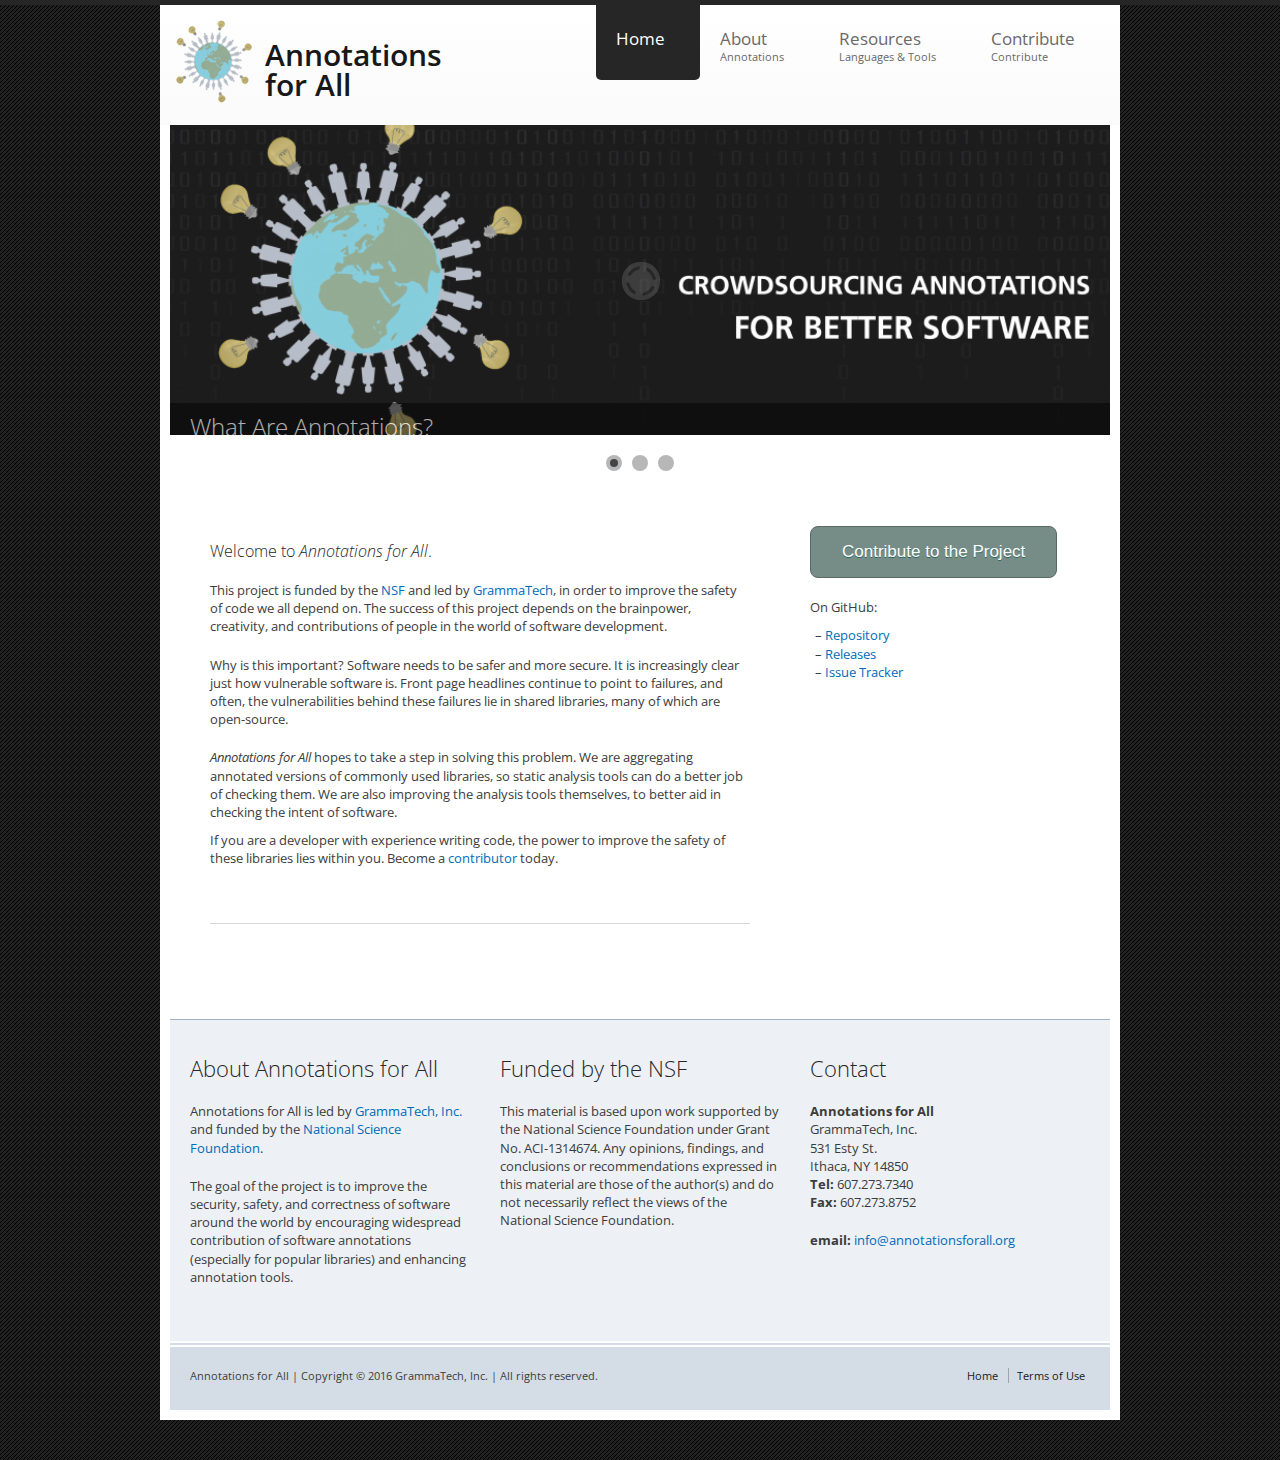
==== index.html @ 1a193cea "Added initial version of website" ====
<!DOCTYPE html PUBLIC "-//W3C//DTD XHTML+RDFa 1.0//EN"
  "http://www.w3.org/MarkUp/DTD/xhtml-rdfa-1.dtd">
<html xmlns="http://www.w3.org/1999/xhtml" xml:lang="en" version="XHTML+RDFa 1.0" dir="ltr"
  xmlns:content="http://purl.org/rss/1.0/modules/content/"
  xmlns:dc="http://purl.org/dc/terms/"
  xmlns:foaf="http://xmlns.com/foaf/0.1/"
  xmlns:og="http://ogp.me/ns#"
  xmlns:rdfs="http://www.w3.org/2000/01/rdf-schema#"
  xmlns:sioc="http://rdfs.org/sioc/ns#"
  xmlns:sioct="http://rdfs.org/sioc/types#"
  xmlns:skos="http://www.w3.org/2004/02/skos/core#"
  xmlns:xsd="http://www.w3.org/2001/XMLSchema#">


<!-- Mirrored from annotations.grammatech.com/ by HTTrack Website Copier/3.x [XR&CO'2014], Tue, 14 Jun 2016 01:43:12 GMT -->
<!-- Added by HTTrack --><meta http-equiv="content-type" content="text/html;charset=utf-8" /><!-- /Added by HTTrack -->
<head profile="http://www.w3.org/1999/xhtml/vocab">
  <meta http-equiv="Content-Type" content="text/html; charset=utf-8" />
<link rel="shortcut icon" href="sites/default/files/annotations-for-all/index.ico" type="image/vnd.microsoft.icon" />
<meta name="viewport" content="width=device-width, initial-scale=1" />
<link rel="alternate" type="application/rss+xml" title="Annotations for All RSS" href="../rss/index.xml" />
<meta name="generator" content="Drupal 7 (http://drupal.org)" />
  <title>Annotations for All |</title>
  <link type="text/css" rel="stylesheet" href="sites/default/files/css/css_xE-rWrJf-fncB6ztZfd2huxqgxu4WO-qwma6Xer30m4/index.css" media="all" />
<link type="text/css" rel="stylesheet" href="sites/default/files/css/css_NdVgz6YKifxQUEsW5xls_zI7Pn2F7E5U5Wb29zcu3vo/index.css" media="all" />
<link type="text/css" rel="stylesheet" href="sites/default/files/css/css_xp_JhPP8MW43BGrR27mWMYOJhkIa30x8X4jeITsf7FA/index.css" media="all" />
<link type="text/css" rel="stylesheet" href="sites/default/files/css/css_TGJb4peQX-zPXkYpaPJ84mCM5BpWmXDDxHM6QS3jZis/index.css" media="all and (min-width: 980px)" />
<link type="text/css" rel="stylesheet" href="sites/default/files/css/css_KewDO5wEEsc7lN4pHuveACu0xsD2jrJhTUcVZmmWkVs/index.css" media="all and (min-width: 760px) and (max-width: 980px)" />
<link type="text/css" rel="stylesheet" href="sites/default/files/css/css_Ody3Rnnxl1jUn-gSkZfNONZA3PvWask0tHZzQnHYUIU/index.css" media="all and (max-width: 760px)" />
<link type="text/css" rel="stylesheet" href="sites/default/files/css/css_FvI8apwLTJyt7pi20pXK7jzMhB_Of_AH8PrgczQ6yUo/index.css" media="all" />
<link type="text/css" rel="stylesheet" href="sites/default/files/css/css_Mz8JccdPx46U43RgK3DsH14K7qwPHIKQy4n_ZWyHlcI/index.css" media="all" />

<!--[if (lt IE 9)&(!IEMobile)]>
<link type="text/css" rel="stylesheet" href="sites/all/themes/photofolio3/css/layout-ie.css?o8qn9x" media="all" />
<![endif]-->

<!--[if (lt IE 9)&(!IEMobile)]>
<link type="text/css" rel="stylesheet" href="sites/all/themes/photofolio3/ie.css?o8qn9x" media="all" />
<![endif]-->
  <script type="text/javascript" src="sites/default/files/js/js_JLxuxbhhrFRy-sBnijHkR0TGGHgiukMPv94zvDWgQ3g/index.js"></script>
<script type="text/javascript">
<!--//--><![CDATA[//><!--
jQuery(document).ready(function($) {
	$(window).scroll(function() {
		if($(this).scrollTop() != 0) {
			$("#toTop").fadeIn();
		} else {
			$("#toTop").fadeOut();
		}
	});

	$("#toTop").click(function() {
		$("body,html").animate({scrollTop:0},800);
	});

	});
//--><!]]>
</script>
<script type="text/javascript" src="sites/default/files/js/js_Q0uXrkGYZV2KLMNBdJn9esRiSLDnBLJKHu6fju2k-4U/index.js"></script>
<script type="text/javascript">
<!--//--><![CDATA[//><!--
jQuery(document).ready(function($) {

	$("#main-navigation ul.main-menu").mobileMenu({
		prependTo: "#main-navigation",
		combine: false,
		nested: 1,
		switchWidth: 980,
		topOptionText: "Select a page"
	});

	});
//--><!]]>
</script>
<script type="text/javascript" src="sites/default/files/js/js_LWe5o3xq23ZHWPV6-eZk2KEufiALz53WVKatQpEE-PM/index.js"></script>
<script type="text/javascript">
<!--//--><![CDATA[//><!--
jQuery(document).ready(function($) {

$("#camera_wrap").camera({
	fx: "blindCurtainBottomLeft",
	time: "5000",
	thumbnails: true,
	hover: false,
	height: "33%",
	loaderColor: "#b7b7b7",
	loaderBgColor: "#ffffff"
});

});
//--><!]]>
</script>
<script type="text/javascript" src="sites/default/files/js/js_gPqjYq7fqdMzw8-29XWQIVoDSWTmZCGy9OqaHppNxuQ/index.js"></script>
<script type="text/javascript">
<!--//--><![CDATA[//><!--
(function(i,s,o,g,r,a,m){i["GoogleAnalyticsObject"]=r;i[r]=i[r]||function(){(i[r].q=i[r].q||[]).push(arguments)},i[r].l=1*new Date();a=s.createElement(o),m=s.getElementsByTagName(o)[0];a.async=1;a.src=g;m.parentNode.insertBefore(a,m)})(window,document,"script","http://www.google-analytics.com/analytics.js","ga");ga("create", "UA-933153-1", {"cookieDomain":"auto"});ga("send", "pageview");
//--><!]]>
</script>
<script type="text/javascript" src="sites/default/files/js/js_rjYH_eRa7L_D29070OpSiLnDi0OfNB0FR3rwIO0kzSs/index.js"></script>
<script type="text/javascript">
<!--//--><![CDATA[//><!--
jQuery.extend(Drupal.settings, {"basePath":"\/","pathPrefix":"","ajaxPageState":{"theme":"photofolio3","theme_token":"OgCUvDX9w-vBXMiF0-_j416KplfjulqdulJsVG7UpJw","js":{"sites\/all\/modules\/jquery_update\/replace\/jquery\/1.8\/jquery.min.js":1,"misc\/jquery.once.js":1,"misc\/drupal.js":1,"0":1,"sites\/all\/themes\/photofolio3\/js\/jquery.mobilemenu.js":1,"1":1,"sites\/all\/themes\/photofolio3\/js\/camera\/jquery.easing.1.3.js":1,"sites\/all\/themes\/photofolio3\/js\/camera\/camera.js":1,"2":1,"sites\/all\/modules\/google_analytics\/googleanalytics.js":1,"3":1,"sites\/all\/libraries\/superfish\/jquery.hoverIntent.minified.js":1,"sites\/all\/libraries\/superfish\/superfish.js":1,"sites\/all\/libraries\/superfish\/supersubs.js":1,"sites\/all\/modules\/superfish\/superfish.js":1},"css":{"modules\/system\/system.base.css":1,"modules\/system\/system.menus.css":1,"modules\/system\/system.messages.css":1,"modules\/system\/system.theme.css":1,"modules\/comment\/comment.css":1,"modules\/field\/theme\/field.css":1,"modules\/node\/node.css":1,"modules\/user\/user.css":1,"sites\/all\/modules\/views\/css\/views.css":1,"sites\/all\/modules\/ctools\/css\/ctools.css":1,"sites\/all\/libraries\/superfish\/css\/superfish.css":1,"sites\/all\/themes\/photofolio3\/css\/960.css":1,"sites\/all\/themes\/photofolio3\/css\/720.css":1,"sites\/all\/themes\/photofolio3\/css\/mobile.css":1,"sites\/all\/themes\/photofolio3\/style.css":1,"sites\/all\/themes\/photofolio3\/camera.css":1,"sites\/all\/themes\/photofolio3\/style-darkgray.css":1,"sites\/all\/themes\/photofolio3\/fonts\/opensans-font.css":1,"sites\/all\/themes\/photofolio3\/css\/layout-ie.css":1,"sites\/all\/themes\/photofolio3\/ie.css":1}},"googleanalytics":{"trackOutbound":1,"trackMailto":1,"trackDownload":1,"trackDownloadExtensions":"7z|aac|arc|arj|asf|asx|avi|bin|csv|doc(x|m)?|dot(x|m)?|exe|flv|gif|gz|gzip|hqx|jar|jpe?g|js|mp(2|3|4|e?g)|mov(ie)?|msi|msp|pdf|phps|png|ppt(x|m)?|pot(x|m)?|pps(x|m)?|ppam|sld(x|m)?|thmx|qtm?|ra(m|r)?|sea|sit|tar|tgz|torrent|txt|wav|wma|wmv|wpd|xls(x|m|b)?|xlt(x|m)|xlam|xml|z|zip"},"superfish":{"1":{"id":"1","sf":{"delay":"200","animation":{"opacity":"show"},"speed":"\u0027fast\u0027","autoArrows":false,"dropShadows":false,"disableHI":false},"plugins":{"supposition":false,"bgiframe":false,"supersubs":{"minWidth":"16","maxWidth":"16","extraWidth":1}}}}});
//--><!]]>
</script>
</head>
<body class="html front not-logged-in one-sidebar sidebar-first page-node bg-2 sff-1 slff-1 hff-2 pff-1" >
  <div id="skip-link">
    <a href="#main-content" class="element-invisible element-focusable">Skip to main content</a>
  </div>
    <div id="toTop"></div>

<div id="wrapper" class="container_12">

    <div id="header" class="clearfix">

        <div class="grid_4">
        	<div id="header-left" class="clearfix">
				                <div id="logo">
                <a href="/" title="Home" rel="home"> <img src="sites/all/themes/photofolio3/logo/index.png" alt="Home" /> </a>
                </div>

				                <div id="site-name">
                <a href="/" title="Home">Annotations for All</a>
                </div>


            </div><!--EOF:#header-left-->
        </div>

        <div class="grid_8">
        	<div id="header-right" class="clearfix">

                <div id="main-navigation" class="clearfix">
                                  <div class="region region-navigation">
    <div id="block-superfish-1" class="block block-superfish clearfix">


  <div class="content">
    <ul id="superfish-1" class="menu sf-menu sf-main-menu sf-horizontal sf-style-none sf-total-items-5 sf-parent-items-3 sf-single-items-2 main-menu"><li id="menu-529-1" class="active-trail first odd sf-item-1 sf-depth-1 sf-no-children"><a href="/" title="" class="sf-depth-1 active">Home</a></li><li id="menu-538-1" class="middle even sf-item-2 sf-depth-1 sf-total-children-3 sf-parent-children-0 sf-single-children-3 menuparent"><a href="/about/" title="Annotations" class="sf-depth-1 menuparent">About <span class="sf-description">Annotations</span></a><ul><li id="menu-539-1" class="first odd sf-item-1 sf-depth-2 sf-no-children"><a href="/about/" title="" class="sf-depth-2">The Project</a></li><li id="menu-541-1" class="middle even sf-item-2 sf-depth-2 sf-no-children"><a href="/about/annotations/" class="sf-depth-2">What Are Annotations?</a></li><li id="menu-540-1" class="last odd sf-item-3 sf-depth-2 sf-no-children"><a href="/about/why-annotations/" class="sf-depth-2">Why Use Annotations?</a></li></ul></li><li id="menu-352-1" class="middle odd sf-item-3 sf-depth-1 sf-total-children-3 sf-parent-children-0 sf-single-children-3 menuparent"><a href="/resources/annotation-languages/" title="Languages &amp; Tools" class="sf-depth-1 menuparent">Resources <span class="sf-description">Languages &amp; Tools</span></a><ul><li id="menu-544-1" class="first odd sf-item-1 sf-depth-2 sf-no-children"><a href="/resources/tools/" title="and Use" class="sf-depth-2">Annotation Tools <span class="sf-description">and Use</span></a></li><li id="menu-535-1" class="middle even sf-item-2 sf-depth-2 sf-no-children"><a href="/resources/annotation-languages/" title="of Annotation Languages" class="sf-depth-2">Types <span class="sf-description">of Annotation Languages</span></a></li><li id="menu-354-1" class="last odd sf-item-3 sf-depth-2 sf-no-children"><a href="/resources/links/" title="about Static Analysis" class="sf-depth-2">Relevant Links <span class="sf-description">about Static Analysis</span></a></li></ul></li><li id="menu-630-1" class="last odd sf-item-5 sf-depth-1 sf-total-children-2 sf-parent-children-0 sf-single-children-2 menuparent"><a href="/what-to-contribute/" title="Contribute" class="sf-depth-1 menuparent">Contribute <span class="sf-description">Contribute</span></a><ul><li id="menu-631-1" class="first odd sf-item-1 sf-depth-2 sf-no-children"><a href="mailto:info@annotationsforall.org?subject=Contribute" title="to the Project" class="sf-depth-2">Contribute <span class="sf-description">to the Project</span></a></li><li id="menu-545-1" class="last even sf-item-2 sf-depth-2 sf-no-children"><a href="/what-to-contribute/" class="sf-depth-2">What Can I Contribute?</a></li></ul></li></ul>  </div>
    </div>
  </div>
                                </div>


            </div><!--EOF:#header-right-->

        </div>

    </div><!--EOF:#header-->

    <!-- #banner -->
        <div id="banner" class="clearfix">
        <div class="grid_12">
          <div class="region region-banner">
    <div id="block-views-slideshow-block-1" class="block block-views clearfix">


  <div class="content">
    <div class="view view-slideshow view-id-slideshow view-display-id-block_1 view-dom-id-4df8ebaf32c3362990a4a69841a9801f">



      <div class="view-content">
      <div class="camera_wrap camera_charcoal_skin" id="camera_wrap">


    		<div data-thumb="sites/default/files/styles/mt-slideshow-thumbnail/public/crowdsourcing-annotations.png?itok=VczzGm5V" data-src="sites/default/files/styles/mt-slideshow/public/crowdsourcing-annotations.png?itok=5UuzJ1uH" data-link="about/annotations">


        <div class="camera_caption fadeFromBottom">
            <div class="camera_title">What Are Annotations?</div>
            <div class="camera_body"></div>
        </div>
    </div>


    		<div data-thumb="sites/default/files/styles/mt-slideshow-thumbnail/public/sponsors.png?itok=Ip6f3iui" data-src="sites/default/files/styles/mt-slideshow/public/sponsors.png?itok=RFXym9oU" data-link="about">


        <div class="camera_caption fadeFromBottom">
            <div class="camera_title">About the Project</div>
            <div class="camera_body"></div>
        </div>
    </div>


    		<div data-thumb="sites/default/files/styles/mt-slideshow-thumbnail/public/contribute_0.png?itok=618uEJ1U" data-src="sites/default/files/styles/mt-slideshow/public/contribute_0.png?itok=XsWRVpoO" data-link="what-to-contribute">


        <div class="camera_caption fadeFromBottom">
            <div class="camera_title">What Can I Contribute?</div>
            <div class="camera_body"></div>
        </div>
    </div>


</div>

    </div>






</div>  </div>
</div>
  </div>
        </div>
    </div>
        <!-- EOF: #banner -->

    <div id="page" class="clearfix">

		        <div class="grid_8">

            <div id="main" class="clearfix">

                <!-- #highlighted -->
                                <div id="highlighted" class="clearfix">
                  <div class="region region-highlighted">
    <div id="block-block-9" class="block block-block clearfix">


  <div class="content">
    <h3>Welcome to <em>Annotations for All</em>.</h3>
<p>This project is funded by the <a href="http://www.nsf.org/" target="_blank">NSF</a> and led by <a href="http://www.grammatech.com/" target="_blank">GrammaTech</a>, in order to improve the safety of code we all depend on. The success of this project depends on the brainpower, creativity, and contributions of people in the world of software development.</p>
<p>Why is this important? Software needs to be safer and more secure. It is increasingly clear just how vulnerable software is. Front page headlines continue to point to failures, and often, the vulnerabilities behind these failures lie in shared libraries, many of which are open-source.</p>
<p style="margin-bottom: 7px;"><em>Annotations for All</em> hopes to take a step in solving this problem. We are aggregating annotated versions of commonly used libraries, so static analysis tools can do a better job of checking them. We are also improving the analysis tools themselves, to better aid in checking the intent of software.</p>
<p>If you are a developer with experience writing code, the power to improve the safety of these libraries lies within you. Become a <a href="/what-to-contribute/">contributor</a> today.</p>
  </div>
</div>
  </div>
                </div>
                                <!-- EOF: #highlighted -->

                <!-- #messages-console -->
                                <!-- EOF: #messages-console -->


                                <div class="tabs">
                                </div>


                <a id="main-content"></a>


                  <div class="region region-content">
    <div id="block-system-main" class="block block-system clearfix">


  <div class="content">
    <div id="node-27" class="node node-blog node-promoted node-teaser clearfix" about="/news/grammatech-launches-annotations-for-all" typeof="sioc:Post sioct:BlogPost">

</div>  </div>
</div>
  </div>


            </div><!-- EOF:#main -->

        </div>

        <!-- #sidebar -->
                <div class="grid_4">
        <div id="sidebar" class="clearfix">
          <div class="region region-sidebar-first">
    <div id="block-block-8" class="block block-block clearfix">


  <div class="content">
    <p><a href="/what-to-contribute/" class="contribute">Contribute to the Project</a></p>
<p style="margin-bottom: 10px;">On GitHub:</p>
<p style="margin-left: 5px;"> – <a href="https://github.com/AnnotationsForAll/annotationsforall" target="_blank">Repository</a><br /> – <a href="https://github.com/AnnotationsForAll/annotationsforall/releases" target="_blank">Releases</a><br /> – <a href="https://github.com/AnnotationsForAll/annotationsforall/issues" target="_blank">Issue Tracker</a></p>
  </div>
</div>
  </div>
        </div>
        </div>
                <!-- EOF: #sidebar -->

    </div><!-- EOF: #content -->

  	    <div id="footer" class="clearfix">

    	<div class="grid_12">

            <div id="footer-inside-wrapper" class="clearfix">

                <div id="footer-inside" class="clearfix">

                    <div class="grid_4">
                        <!-- #footer-first -->
                                                <div class="footer-area">
                          <div class="region region-footer-first">
    <div id="block-block-4" class="block block-block clearfix">

    <h2>About Annotations for All</h2>

  <div class="content">
    <p>Annotations for All is led by <a href="http://www.grammatech.com/" target="_blank">GrammaTech, Inc.</a> and funded by the <a href="http://www.nsf.gov/" target="_blank">National Science Foundation</a>.</p>
<p>The goal of the project is to improve the security, safety, and correctness of software around the world by encouraging widespread contribution of software annotations (especially for popular libraries) and enhancing annotation tools.</p>
  </div>
</div>
  </div>
                        </div>
                                                <!-- EOF: #footer-first -->
                    </div>

                    <div class="grid_4 alpha omega">
                        <!-- #footer-second -->
                                                <div class="footer-area">
                          <div class="region region-footer-second">
    <div id="block-block-10" class="block block-block clearfix">

    <h2>Funded by the NSF</h2>

  <div class="content">
    <p>This material is based upon work supported by the National Science Foundation under Grant No. ACI-1314674. Any opinions, findings, and conclusions or recommendations expressed in this material are those of the author(s) and do not necessarily reflect the views of the National Science Foundation.</p>
  </div>
</div>
  </div>
                        </div>
                                                <!-- EOF: #footer-second -->
                    </div>

                    <div class="grid_4">
                        <!-- #footer-third -->
                                                <div class="footer-area">
                          <div class="region region-footer-third">
    <div id="block-block-5" class="block block-block clearfix">

    <h2>Contact</h2>

  <div class="content">
    <p><strong>Annotations for All</strong><br />
GrammaTech, Inc.<br />
531 Esty St.<br />
Ithaca, NY 14850<br /><strong>Tel:</strong> 607.273.7340<br /><strong>Fax:</strong> 607.273.8752</p>
<p><strong>email:</strong> <a href="mailto:info@annotationsforall.org">info@annotationsforall.org</a></p>
  </div>
</div>
  </div>
                        </div>
                                                <!-- EOF: #footer-third -->
                    </div>

            	</div>

            </div>

        </div>

    </div><!-- EOF:#footer -->

	    <div id="footer-bottom" class="clearfix">

    	<div class="grid_12">

    		<div id="footer-bottom-inside" class="clearfix">

                <div class="grid_8 alpha">
                    <!-- #footer-bottom-left -->
                                        <div id="footer-bottom-left" class="footer-area">
                      <div class="region region-footer">
    <div id="block-block-3" class="block block-block clearfix">


  <div class="content">
    <p>Annotations for All | Copyright © 2016 GrammaTech, Inc. | All rights reserved.</p>
  </div>
</div>
  </div>
                    </div>
                                        <!-- EOF: #footer-bottom-left -->
                </div>

                <div class="grid_4 omega">
                    <!-- #footer-bottom-right -->
                                        <div id="footer-bottom-right" class="footer-area">
                      <div class="region region-footer-bottom">
    <div id="block-menu-menu-footer-menu" class="block block-menu clearfix">


  <div class="content">
    <ul class="menu"><li class="first leaf"><a href="/" title="Home" class="active">Home</a></li>
<li class="last leaf"><a href="../terms-of-use/" title="Terms of Use">Terms of Use</a></li>
</ul>  </div>
</div>
  </div>
                    </div>
                                        <!-- EOF: #footer-bottom-right -->
                </div>

            </div>

        </div>

    </div><!-- EOF:#footer-bottom -->

</div>  </body>

<!-- Mirrored from annotations.grammatech.com/ by HTTrack Website Copier/3.x [XR&CO'2014], Tue, 14 Jun 2016 01:43:23 GMT -->
</html>
---- sites/default/files/css/css_xE-rWrJf-fncB6ztZfd2huxqgxu4WO-qwma6Xer30m4/index.css ----
#autocomplete{border:1px solid;overflow:hidden;position:absolute;z-index:100;}#autocomplete ul{list-style:none;list-style-image:none;margin:0;padding:0;}#autocomplete li{background:#fff;color:#000;cursor:default;white-space:pre;zoom:1;}html.js input.form-autocomplete{background-image:url(../../../../../misc/throbber-inactive/index.png);background-position:100% center;background-repeat:no-repeat;}html.js input.throbbing{background-image:url(../../../../../misc/throbber-active/index.gif);background-position:100% center;}html.js fieldset.collapsed{border-bottom-width:0;border-left-width:0;border-right-width:0;height:1em;}html.js fieldset.collapsed .fieldset-wrapper{display:none;}fieldset.collapsible{position:relative;}fieldset.collapsible .fieldset-legend{display:block;}.form-textarea-wrapper textarea{display:block;margin:0;width:100%;-moz-box-sizing:border-box;-webkit-box-sizing:border-box;box-sizing:border-box;}.resizable-textarea .grippie{background:#eee url(../../../../../misc/grippie/index.png) no-repeat center 2px;border:1px solid #ddd;border-top-width:0;cursor:s-resize;height:9px;overflow:hidden;}body.drag{cursor:move;}.draggable a.tabledrag-handle{cursor:move;float:left;height:1.7em;margin-left:-1em;overflow:hidden;text-decoration:none;}a.tabledrag-handle:hover{text-decoration:none;}a.tabledrag-handle .handle{background:url(../../../../../misc/draggable/index.png) no-repeat 6px 9px;height:13px;margin:-0.4em 0.5em;padding:0.42em 0.5em;width:13px;}a.tabledrag-handle-hover .handle{background-position:6px -11px;}div.indentation{float:left;height:1.7em;margin:-0.4em 0.2em -0.4em -0.4em;padding:0.42em 0 0.42em 0.6em;width:20px;}div.tree-child{background:url(../../../../../misc/tree/index.png) no-repeat 11px center;}div.tree-child-last{background:url(../../../../../misc/tree-bottom/index.png) no-repeat 11px center;}div.tree-child-horizontal{background:url(../../../../../misc/tree/index.png) no-repeat -11px center;}.tabledrag-toggle-weight-wrapper{text-align:right;}table.sticky-header{background-color:#fff;margin-top:0;}.progress .bar{background-color:#fff;border:1px solid;}.progress .filled{background-color:#000;height:1.5em;width:5px;}.progress .percentage{float:right;}.ajax-progress{display:inline-block;}.ajax-progress .throbber{background:transparent url(../../../../../misc/throbber-active/index.gif) no-repeat 0px center;float:left;height:15px;margin:2px;width:15px;}.ajax-progress .message{padding-left:20px;}tr .ajax-progress .throbber{margin:0 2px;}.ajax-progress-bar{width:16em;}.container-inline div,.container-inline label{display:inline;}.container-inline .fieldset-wrapper{display:block;}.nowrap{white-space:nowrap;}html.js .js-hide{display:none;}.element-hidden{display:none;}.element-invisible{position:absolute !important;clip:rect(1px 1px 1px 1px);clip:rect(1px,1px,1px,1px);overflow:hidden;height:1px;}.element-invisible.element-focusable:active,.element-invisible.element-focusable:focus{position:static !important;clip:auto;overflow:visible;height:auto;}.clearfix:after{content:".";display:block;height:0;clear:both;visibility:hidden;}* html .clearfix{height:1%;}*:first-child + html .clearfix{min-height:1%;}
ul.menu{border:none;list-style:none;text-align:left;}ul.menu li{margin:0 0 0 0.5em;}ul li.expanded{list-style-image:url(../../../../../misc/menu-expanded/index.png);list-style-type:circle;}ul li.collapsed{list-style-image:url(../../../../../misc/menu-collapsed/index.png);list-style-type:disc;}ul li.leaf{list-style-image:url(../../../../../misc/menu-leaf/index.png);list-style-type:square;}li.expanded,li.collapsed,li.leaf{padding:0.2em 0.5em 0 0;margin:0;}li a.active{color:#000;}td.menu-disabled{background:#ccc;}ul.inline,ul.links.inline{display:inline;padding-left:0;}ul.inline li{display:inline;list-style-type:none;padding:0 0.5em;}.breadcrumb{padding-bottom:0.5em;}ul.primary{border-bottom:1px solid #bbb;border-collapse:collapse;height:auto;line-height:normal;list-style:none;margin:5px;padding:0 0 0 1em;white-space:nowrap;}ul.primary li{display:inline;}ul.primary li a{background-color:#ddd;border-color:#bbb;border-style:solid solid none solid;border-width:1px;height:auto;margin-right:0.5em;padding:0 1em;text-decoration:none;}ul.primary li.active a{background-color:#fff;border:1px solid #bbb;border-bottom:1px solid #fff;}ul.primary li a:hover{background-color:#eee;border-color:#ccc;border-bottom-color:#eee;}ul.secondary{border-bottom:1px solid #bbb;padding:0.5em 1em;margin:5px;}ul.secondary li{border-right:1px solid #ccc;display:inline;padding:0 1em;}ul.secondary a{padding:0;text-decoration:none;}ul.secondary a.active{border-bottom:4px solid #999;}
div.messages{background-position:8px 8px;background-repeat:no-repeat;border:1px solid;margin:6px 0;padding:10px 10px 10px 50px;}div.status{background-image:url(../../../../../misc/message-24-ok/index.png);border-color:#be7;}div.status,.ok{color:#234600;}div.status,table tr.ok{background-color:#f8fff0;}div.warning{background-image:url(../../../../../misc/message-24-warning/index.png);border-color:#ed5;}div.warning,.warning{color:#840;}div.warning,table tr.warning{background-color:#fffce5;}div.error{background-image:url(../../../../../misc/message-24-error/index.png);border-color:#ed541d;}div.error,.error{color:#8c2e0b;}div.error,table tr.error{background-color:#fef5f1;}div.error p.error{color:#333;}div.messages ul{margin:0 0 0 1em;padding:0;}div.messages ul li{list-style-image:none;}
fieldset{margin-bottom:1em;padding:0.5em;}form{margin:0;padding:0;}hr{border:1px solid gray;height:1px;}img{border:0;}table{border-collapse:collapse;}th{border-bottom:3px solid #ccc;padding-right:1em;text-align:left;}tbody{border-top:1px solid #ccc;}tr.even,tr.odd{background-color:#eee;border-bottom:1px solid #ccc;padding:0.1em 0.6em;}th.active img{display:inline;}td.active{background-color:#ddd;}.item-list .title{font-weight:bold;}.item-list ul{margin:0 0 0.75em 0;padding:0;}.item-list ul li{margin:0 0 0.25em 1.5em;padding:0;}.form-item,.form-actions{margin-top:1em;margin-bottom:1em;}tr.odd .form-item,tr.even .form-item{margin-top:0;margin-bottom:0;white-space:nowrap;}.form-item .description{font-size:0.85em;}label{display:block;font-weight:bold;}label.option{display:inline;font-weight:normal;}.form-checkboxes .form-item,.form-radios .form-item{margin-top:0.4em;margin-bottom:0.4em;}.form-type-radio .description,.form-type-checkbox .description{margin-left:2.4em;}input.form-checkbox,input.form-radio{vertical-align:middle;}.marker,.form-required{color:#f00;}.form-item input.error,.form-item textarea.error,.form-item select.error{border:2px solid red;}.container-inline .form-actions,.container-inline.form-actions{margin-top:0;margin-bottom:0;}.more-link{text-align:right;}.more-help-link{text-align:right;}.more-help-link a{background:url(../../../../../misc/help/index.png) 0 50% no-repeat;padding:1px 0 1px 20px;}.item-list .pager{clear:both;text-align:center;}.item-list .pager li{background-image:none;display:inline;list-style-type:none;padding:0.5em;}.pager-current{font-weight:bold;}#autocomplete li.selected{background:#0072b9;color:#fff;}html.js fieldset.collapsible .fieldset-legend{background:url(../../../../../misc/menu-expanded/index.png) 5px 65% no-repeat;padding-left:15px;}html.js fieldset.collapsed .fieldset-legend{background-image:url(../../../../../misc/menu-collapsed/index.png);background-position:5px 50%;}.fieldset-legend span.summary{color:#999;font-size:0.9em;margin-left:0.5em;}tr.drag{background-color:#fffff0;}tr.drag-previous{background-color:#ffd;}.tabledrag-toggle-weight{font-size:0.9em;}body div.tabledrag-changed-warning{margin-bottom:0.5em;}tr.selected td{background:#ffc;}td.checkbox,th.checkbox{text-align:center;}.progress{font-weight:bold;}.progress .bar{background:#ccc;border-color:#666;margin:0 0.2em;-moz-border-radius:3px;-webkit-border-radius:3px;border-radius:3px;}.progress .filled{background:#0072b9 url(../../../../../misc/progress/index.gif);}
---- sites/default/files/css/css_NdVgz6YKifxQUEsW5xls_zI7Pn2F7E5U5Wb29zcu3vo/index.css ----
#comments{margin-top:15px;}.indented{margin-left:25px;}.comment-unpublished{background-color:#fff4f4;}.comment-preview{background-color:#ffffea;}
.field .field-label{font-weight:bold;}.field-label-inline .field-label,.field-label-inline .field-items{float:left;}form .field-multiple-table{margin:0;}form .field-multiple-table th.field-label{padding-left:0;}form .field-multiple-table td.field-multiple-drag{width:30px;padding-right:0;}form .field-multiple-table td.field-multiple-drag a.tabledrag-handle{padding-right:.5em;}form .field-add-more-submit{margin:.5em 0 0;}
.node-unpublished{background-color:#fff4f4;}.preview .node{background-color:#ffffea;}td.revision-current{background:#ffc;}
#permissions td.module{font-weight:bold;}#permissions td.permission{padding-left:1.5em;}#permissions tr.odd .form-item,#permissions tr.even .form-item{white-space:normal;}#user-admin-settings fieldset .fieldset-description{font-size:0.85em;padding-bottom:.5em;}#user-admin-roles td.edit-name{clear:both;}#user-admin-roles .form-item-name{float:left;margin-right:1em;}.password-strength{width:17em;float:right;margin-top:1.4em;}.password-strength-title{display:inline;}.password-strength-text{float:right;font-weight:bold;}.password-indicator{background-color:#C4C4C4;height:0.3em;width:100%;}.password-indicator div{height:100%;width:0%;background-color:#47C965;}input.password-confirm,input.password-field{width:16em;margin-bottom:0.4em;}div.password-confirm{float:right;margin-top:1.5em;visibility:hidden;width:17em;}div.form-item div.password-suggestions{padding:0.2em 0.5em;margin:0.7em 0;width:38.5em;border:1px solid #B4B4B4;}div.password-suggestions ul{margin-bottom:0;}.confirm-parent,.password-parent{clear:left;margin:0;width:36.3em;}.profile{clear:both;margin:1em 0;}.profile .user-picture{float:right;margin:0 1em 1em 0;}.profile h3{border-bottom:1px solid #ccc;}.profile dl{margin:0 0 1.5em 0;}.profile dt{margin:0 0 0.2em 0;font-weight:bold;}.profile dd{margin:0 0 1em 0;}
.views-exposed-form .views-exposed-widget{float:left;padding:.5em 1em 0 0;}.views-exposed-form .views-exposed-widget .form-submit{margin-top:1.6em;}.views-exposed-form .form-item,.views-exposed-form .form-submit{margin-top:0;margin-bottom:0;}.views-exposed-form label{font-weight:bold;}.views-exposed-widgets{margin-bottom:.5em;}.views-align-left{text-align:left;}.views-align-right{text-align:right;}.views-align-center{text-align:center;}.views-view-grid tbody{border-top:none;}.view .progress-disabled{float:none;}
---- sites/default/files/css/css_xp_JhPP8MW43BGrR27mWMYOJhkIa30x8X4jeITsf7FA/index.css ----
.ctools-locked{color:red;border:1px solid red;padding:1em;}.ctools-owns-lock{background:#FFFFDD none repeat scroll 0 0;border:1px solid #F0C020;padding:1em;}a.ctools-ajaxing,input.ctools-ajaxing,button.ctools-ajaxing,select.ctools-ajaxing{padding-right:18px !important;background:url(../../../../all/modules/ctools/images/status-active/index.gif) right center no-repeat;}div.ctools-ajaxing{float:left;width:18px;background:url(../../../../all/modules/ctools/images/status-active/index.gif) center center no-repeat;}
.sf-menu,.sf-menu *{list-style:none;margin:0;padding:0;}.sf-menu{line-height:1.0;z-index:497;}.sf-menu ul{left:0;position:absolute;top:-99999em;width:12em;}.sf-menu ul li{width:100%;}.sf-menu li{float:left;position:relative;z-index:498;}.sf-menu a{display:block;position:relative;}.sf-menu li:hover,.sf-menu li.sfHover,.sf-menu li:hover ul,.sf-menu li.sfHover ul{z-index:499;}.sf-menu li:hover > ul,.sf-menu li.sfHover > ul{left:0;top:2.5em;}.sf-menu li li:hover > ul,.sf-menu li li.sfHover > ul{left:12em;top:0;}.sf-menu a.sf-with-ul{min-width:1px;}.sf-sub-indicator{background:url(../../../../all/libraries/superfish/images/arrows-ffffff/index.png) no-repeat -10px -100px;display:block;height:10px;overflow:hidden;position:absolute;right:0.75em;text-indent:-999em;top:1.05em;width:10px;}a > .sf-sub-indicator{top:0.8em;background-position:0 -100px;}a:focus > .sf-sub-indicator,a:hover > .sf-sub-indicator,a:active > .sf-sub-indicator,li:hover > a > .sf-sub-indicator,li.sfHover > a > .sf-sub-indicator{background-position:-10px -100px;}.sf-menu ul .sf-sub-indicator{background-position:-10px 0;}.sf-menu ul a > .sf-sub-indicator{background-position:0 0;}.sf-menu ul a:focus > .sf-sub-indicator,.sf-menu ul a:hover > .sf-sub-indicator,.sf-menu ul a:active > .sf-sub-indicator,.sf-menu ul li:hover > a > .sf-sub-indicator,.sf-menu ul li.sfHover > a > .sf-sub-indicator{background-position:-10px 0;}.sf-menu.sf-horizontal.sf-shadow ul,.sf-menu.sf-vertical.sf-shadow ul,.sf-menu.sf-navbar.sf-shadow ul ul{background:url(../../../../all/libraries/superfish/images/shadow/index.png) no-repeat right bottom;padding:0 8px 9px 0 !important;-webkit-border-top-right-radius:8px;-webkit-border-bottom-left-radius:8px;-moz-border-radius-topright:8px;-moz-border-radius-bottomleft:8px;border-top-right-radius:8px;border-bottom-left-radius:8px;}.sf-shadow ul.sf-shadow-off{background:transparent;}.sf-menu.rtl,.sf-menu.rtl li{float:right;}.sf-menu.rtl li:hover > ul,.sf-menu.rtl li.sfHover > ul{left:auto;right:0;}.sf-menu.rtl li li:hover > ul,.sf-menu.rtl li li.sfHover > ul{left:auto;right:12em;}.sf-menu.rtl ul{left:auto;right:0;}.sf-menu.rtl .sf-sub-indicator{left:0.75em;right:auto;background:url(../../../../all/libraries/superfish/images/arrows-ffffff-rtl/index.png) no-repeat -10px -100px;}.sf-menu.rtl a > .sf-sub-indicator{top:0.8em;background-position:-10px -100px;}.sf-menu.rtl a:focus > .sf-sub-indicator,.sf-menu.rtl a:hover > .sf-sub-indicator,.sf-menu.rtl a:active > .sf-sub-indicator,.sf-menu.rtl li:hover > a > .sf-sub-indicator,.sf-menu.rtl li.sfHover > a > .sf-sub-indicator{background-position:0 -100px;}.sf-menu.rtl ul .sf-sub-indicator{background-position:0 0;}.sf-menu.rtl ul a > .sf-sub-indicator{background-position:-10px 0;}.sf-menu.rtl ul a:focus > .sf-sub-indicator,.sf-menu.rtl ul a:hover > .sf-sub-indicator,.sf-menu.rtl ul a:active > .sf-sub-indicator,.sf-menu.rtl ul li:hover > a > .sf-sub-indicator,.sf-menu.rtl ul li.sfHover > a > .sf-sub-indicator{background-position:0 0;}.sf-menu.rtl.sf-horizontal.sf-shadow ul,.sf-menu.rtl.sf-vertical.sf-shadow ul,.sf-menu.rtl.sf-navbar.sf-shadow ul ul{background-position:bottom left;padding:0 0 9px 8px !important;-webkit-border-radius:8px;-webkit-border-top-right-radius:0;-webkit-border-bottom-left-radius:0;-moz-border-radius:8px;-moz-border-radius-topright:0;-moz-border-radius-bottomleft:0;border-radius:8px;border-top-right-radius:0;border-bottom-left-radius:0;}.sf-vertical.rtl li:hover > ul,.sf-vertical.rtl li.sfHover > ul{left:auto;right:12em;}.sf-vertical.rtl .sf-sub-indicator{background-position:-10px 0;}.sf-vertical.rtl a > .sf-sub-indicator{background-position:0 0;}.sf-vertical.rtl a:focus > .sf-sub-indicator,.sf-vertical.rtl a:hover > .sf-sub-indicator,.sf-vertical.rtl a:active > .sf-sub-indicator,.sf-vertical.rtl li:hover > a > .sf-sub-indicator,.sf-vertical.rtl li.sfHover > a > .sf-sub-indicator{background-position:-10px 0;}.sf-navbar.rtl li li{float:right;}.sf-navbar.rtl ul .sf-sub-indicator{background-position:0 -100px;}.sf-navbar.rtl ul a > .sf-sub-indicator{background-position:-10px -100px;}.sf-navbar.rtl ul a:focus > .sf-sub-indicator,.sf-navbar.rtl ul a:hover > .sf-sub-indicator,.sf-navbar.rtl ul a:active > .sf-sub-indicator,.sf-navbar.rtl ul li:hover > a > .sf-sub-indicator,.sf-navbar.rtl ul li.sfHover > a > .sf-sub-indicator{background-position:0 -100px;}.sf-navbar.rtl ul ul .sf-sub-indicator{background-position:0 0;}.sf-navbar.rtl ul ul a > .sf-sub-indicator{background-position:-10px 0;}.sf-navbar.rtl ul ul a:focus > .sf-sub-indicator,.sf-navbar.rtl ul ul a:hover > .sf-sub-indicator,.sf-navbar.rtl ul ul a:active > .sf-sub-indicator,.sf-navbar.rtl ul ul li:hover > a > .sf-sub-indicator,.sf-navbar.rtl ul ul li.sfHover > a > .sf-sub-indicator{background-position:0 0;}.sf-navbar.rtl li li:hover > ul,.sf-navbar.rtl li li.sfHover > ul{left:auto;right:0;}.sf-navbar.rtl li li li:hover > ul,.sf-navbar.rtl li li li.sfHover > ul{left:auto;right:12em;}.sf-navbar.rtl > li > ul{background:transparent;padding:0;-moz-border-radius-bottomright:0;-moz-border-radius-topleft:0;-webkit-border-top-left-radius:0;-webkit-border-bottom-right-radius:0;}
---- sites/default/files/css/css_TGJb4peQX-zPXkYpaPJ84mCM5BpWmXDDxHM6QS3jZis/index.css ----
body{min-width:960px;}.container_12{margin-left:auto;margin-right:auto;width:960px;}.grid_1,.grid_2,.grid_3,.grid_4,.grid_5,.grid_6,.grid_7,.grid_8,.grid_9,.grid_10,.grid_11,.grid_12{display:inline;float:left;margin-left:10px;margin-right:10px;}.push_1,.pull_1,.push_2,.pull_2,.push_3,.pull_3,.push_4,.pull_4,.push_5,.pull_5,.push_6,.pull_6,.push_7,.pull_7,.push_8,.pull_8,.push_9,.pull_9,.push_10,.pull_10,.push_11,.pull_11{position:relative;}.alpha{margin-left:0;}.omega{margin-right:0;}.container_12 .grid_1{width:60px;}.container_12 .grid_2{width:140px;}.container_12 .grid_3{width:220px;}.container_12 .grid_4{width:300px;}.container_12 .grid_5{width:380px;}.container_12 .grid_6{width:460px;}.container_12 .grid_7{width:540px;}.container_12 .grid_8{width:620px;}.container_12 .grid_9{width:700px;}.container_12 .grid_10{width:780px;}.container_12 .grid_11{width:860px;}.container_12 .grid_12{width:940px;}.container_12 .prefix_1{padding-left:80px;}.container_12 .prefix_2{padding-left:160px;}.container_12 .prefix_3{padding-left:240px;}.container_12 .prefix_4{padding-left:320px;}.container_12 .prefix_5{padding-left:400px;}.container_12 .prefix_6{padding-left:480px;}.container_12 .prefix_7{padding-left:560px;}.container_12 .prefix_8{padding-left:640px;}.container_12 .prefix_9{padding-left:720px;}.container_12 .prefix_10{padding-left:800px;}.container_12 .prefix_11{padding-left:880px;}.container_12 .suffix_1{padding-right:80px;}.container_12 .suffix_2{padding-right:160px;}.container_12 .suffix_3{padding-right:240px;}.container_12 .suffix_4{padding-right:320px;}.container_12 .suffix_5{padding-right:400px;}.container_12 .suffix_6{padding-right:480px;}.container_12 .suffix_7{padding-right:560px;}.container_12 .suffix_8{padding-right:640px;}.container_12 .suffix_9{padding-right:720px;}.container_12 .suffix_10{padding-right:800px;}.container_12 .suffix_11{padding-right:880px;}.container_12 .push_1{left:80px;}.container_12 .push_2{left:160px;}.container_12 .push_3{left:240px;}.container_12 .push_4{left:320px;}.container_12 .push_5{left:400px;}.container_12 .push_6{left:480px;}.container_12 .push_7{left:560px;}.container_12 .push_8{left:640px;}.container_12 .push_9{left:720px;}.container_12 .push_10{left:800px;}.container_12 .push_11{left:880px;}.container_12 .pull_1{left:-80px;}.container_12 .pull_2{left:-160px;}.container_12 .pull_3{left:-240px;}.container_12 .pull_4{left:-320px;}.container_12 .pull_5{left:-400px;}.container_12 .pull_6{left:-480px;}.container_12 .pull_7{left:-560px;}.container_12 .pull_8{left:-640px;}.container_12 .pull_9{left:-720px;}.container_12 .pull_10{left:-800px;}.container_12 .pull_11{left:-880px;}.clear{clear:both;display:block;overflow:hidden;visibility:hidden;width:0;height:0;}.clearfix:before,.clearfix:after,.container_12:before,.container_12:after{content:'.';display:block;overflow:hidden;visibility:hidden;font-size:0;line-height:0;width:0;height:0;}.clearfix:after,.container_12:after{clear:both;}.clearfix,.container_12{zoom:1;}
---- sites/default/files/css/css_KewDO5wEEsc7lN4pHuveACu0xsD2jrJhTUcVZmmWkVs/index.css ----
body{min-width:720px;}.container_12{margin-left:auto;margin-right:auto;width:720px;}.grid_1,.grid_2,.grid_3,.grid_4,.grid_5,.grid_6,.grid_7,.grid_8,.grid_9,.grid_10,.grid_11,.grid_12{display:inline;float:left;margin-left:10px;margin-right:10px;}.push_1,.pull_1,.push_2,.pull_2,.push_3,.pull_3,.push_4,.pull_4,.push_5,.pull_5,.push_6,.pull_6,.push_7,.pull_7,.push_8,.pull_8,.push_9,.pull_9,.push_10,.pull_10,.push_11,.pull_11{position:relative;}.alpha{margin-left:0;}.omega{margin-right:0;}.container_12 .grid_1{width:40px;}.container_12 .grid_2{width:100px;}.container_12 .grid_3{width:160px;}.container_12 .grid_4{width:220px;}.container_12 .grid_5{width:280px;}.container_12 .grid_6{width:340px;}.container_12 .grid_7{width:400px;}.container_12 .grid_8{width:460px;}.container_12 .grid_9{width:520px;}.container_12 .grid_10{width:580px;}.container_12 .grid_11{width:640px;}.container_12 .grid_12{width:700px;}.container_12 .prefix_1{padding-left:60px;}.container_12 .prefix_2{padding-left:120px;}.container_12 .prefix_3{padding-left:180px;}.container_12 .prefix_4{padding-left:240px;}.container_12 .prefix_5{padding-left:300px;}.container_12 .prefix_6{padding-left:360px;}.container_12 .prefix_7{padding-left:420px;}.container_12 .prefix_8{padding-left:480px;}.container_12 .prefix_9{padding-left:540px;}.container_12 .prefix_10{padding-left:600px;}.container_12 .prefix_11{padding-left:660px;}.container_12 .suffix_1{padding-right:60px;}.container_12 .suffix_2{padding-right:120px;}.container_12 .suffix_3{padding-right:180px;}.container_12 .suffix_4{padding-right:240px;}.container_12 .suffix_5{padding-right:300px;}.container_12 .suffix_6{padding-right:360px;}.container_12 .suffix_7{padding-right:420px;}.container_12 .suffix_8{padding-right:480px;}.container_12 .suffix_9{padding-right:540px;}.container_12 .suffix_10{padding-right:600px;}.container_12 .suffix_11{padding-right:660px;}.container_12 .push_1{left:60px;}.container_12 .push_2{left:120px;}.container_12 .push_3{left:180px;}.container_12 .push_4{left:240px;}.container_12 .push_5{left:300px;}.container_12 .push_6{left:360px;}.container_12 .push_7{left:420px;}.container_12 .push_8{left:480px;}.container_12 .push_9{left:540px;}.container_12 .push_10{left:600px;}.container_12 .push_11{left:660px;}.container_12 .pull_1{left:-60px;}.container_12 .pull_2{left:-120px;}.container_12 .pull_3{left:-180px;}.container_12 .pull_4{left:-240px;}.container_12 .pull_5{left:-300px;}.container_12 .pull_6{left:-360px;}.container_12 .pull_7{left:-420px;}.container_12 .pull_8{left:-480px;}.container_12 .pull_9{left:-540px;}.container_12 .pull_10{left:-600px;}.container_12 .pull_11{left:-660px;}.clear{clear:both;display:block;overflow:hidden;visibility:hidden;width:0;height:0;}.clearfix:before,.clearfix:after,.container_12:before,.container_12:after{content:'.';display:block;overflow:hidden;visibility:hidden;font-size:0;line-height:0;width:0;height:0;}.clearfix:after,.container_12:after{clear:both;}.clearfix,.container_12{zoom:1;}
---- sites/default/files/css/css_Ody3Rnnxl1jUn-gSkZfNONZA3PvWask0tHZzQnHYUIU/index.css ----
.grid_1,.grid_2,.grid_3,.grid_4,.grid_5,.grid_6,.grid_7,.grid_8,.grid_9,.grid_10,.grid_11,.grid_12{margin-left:10px;margin-right:10px;}.alpha,.omega{margin-left:0;margin-right:0;}.align_center,.align_right{text-align:left;}
---- sites/default/files/css/css_FvI8apwLTJyt7pi20pXK7jzMhB_Of_AH8PrgczQ6yUo/index.css ----
body,input,select,#site-slogan,h1,h2,h3,h4,h5,h6{font-family:'Open Sans',Trebuchet MS,Helvetica Neue,Arial,Sans-serif;}body.pff-2,.pff-2 input,.pff-2 select,.slff-2 #site-slogan,.hff-2 h1,.hff-2 h2,.hff-2 h3,.hff-2 h4,.hff-2 h5,.hff-2 h6{font-family:'Open Sans',Trebuchet MS,Helvetica Neue,Arial,Sans-serif;font-weight:300;}body.pff-3,.pff-3 input,.pff-3 select,.slff-3 #site-slogan,.hff-3 h1,.hff-3 h2,.hff-3 h3,.hff-3 h4,.hff-3 h5,.hff-3 h6{font-family:'Exo',Trebuchet MS,Helvetica Neue,Arial,Sans-serif;}body.pff-4,.pff-4 input,.pff-4 select,.slff-4 #site-slogan,.hff-4 h1,.hff-4 h2,.hff-4 h3,.hff-4 h4,.hff-4 h5,.hff-4 h6{font-family:'Exo',Trebuchet MS,Helvetica Neue,Arial,Sans-serif;font-weight:300;}body.pff-5,.pff-5 input,.pff-5 select,.slff-5 #site-slogan,.hff-5 h1,.hff-5 h2,.hff-5 h3,.hff-5 h4,.hff-5 h5,.hff-5 h6{font-family:'Ubuntu',Trebuchet MS,Helvetica Neue,Arial,Sans-serif;}body.pff-6,.pff-6 input,.pff-6 select,.slff-6 #site-slogan,.hff-6 h1,.hff-6 h2,.hff-6 h3,.hff-6 h4,.hff-6 h5,.hff-6 h6{font-family:'Source Sans Pro',Trebuchet MS,Helvetica Neue,Arial,Sans-serif;}body.pff-7,.pff-7 input,.pff-7 select,.slff-7 #site-slogan,.hff-7 h1,.hff-7 h2,.hff-7 h3,.hff-7 h4,.hff-7 h5,.hff-7 h6{font-family:'Source Sans Pro',Trebuchet MS,Helvetica Neue,Arial,Sans-serif;font-weight:300;}body.pff-8,.pff-8 input,.pff-8 select,.slff-8 #site-slogan,.hff-8 h1,.hff-8 h2,.hff-8 h3,.hff-8 h4,.hff-8 h5,.hff-8 h6{font-family:'Cuprum',Trebuchet MS,Helvetica Neue,Arial,Sans-serif;}body.pff-9,.pff-9 input,.pff-9 select,.slff-9 #site-slogan,.hff-9 h1,.hff-9 h2,.hff-9 h3,.hff-9 h4,.hff-9 h5,.hff-9 h6{font-family:'Alegreya',Times,Times New Roman,Serif;}body.pff-10,.pff-10 input,.pff-10 select,.slff-10 #site-slogan,.hff-10 h1,.hff-10 h2,.hff-10 h3,.hff-10 h4,.hff-10 h5,.hff-10 h6{font-family:'Gentium Book Basic',Times,Times New Roman,Serif;}body.pff-11,.pff-11 input,.pff-11 select,.slff-11 #site-slogan,.hff-11 h1,.hff-11 h2,.hff-11 h3,.hff-11 h4,.hff-11 h5,.hff-11 h6{font-family:'Volkhov',Times,Times New Roman,Serif;}body.pff-12,.pff-12 input,.pff-12 select,.slff-12 #site-slogan,.hff-12 h1,.hff-12 h2,.hff-12 h3,.hff-12 h4,.hff-12 h5,.hff-12 h6{font-family:Georgia,Times,Times New Roman,Serif;}#site-name{font-family:'Open Sans',Trebuchet MS,Helvetica Neue,Arial,Sans-serif;font-weight:600;}.sff-2 #site-name{font-family:'Open Sans',Trebuchet MS,Helvetica Neue,Arial,Sans-serif;font-weight:300;}.sff-3 #site-name{font-family:'Exo',Trebuchet MS,Helvetica Neue,Arial,Sans-serif;font-weight:600;}.sff-4 #site-name{font-family:'Exo',Trebuchet MS,Helvetica Neue,Arial,Sans-serif;font-weight:300;}.sff-5 #site-name{font-family:'Ubuntu',Trebuchet MS,Helvetica Neue,Arial,Sans-serif;font-weight:600;}.sff-6 #site-name{font-family:'Source Sans Pro',Trebuchet MS,Helvetica Neue,Arial,Sans-serif;font-weight:600;}.sff-7 #site-name{font-family:'Source Sans Pro',Trebuchet MS,Helvetica Neue,Arial,Sans-serif;font-weight:300;}.sff-8 #site-name{font-family:'Cuprum',Trebuchet MS,Helvetica Neue,Arial,Sans-serif;font-weight:600;}.sff-9 #site-name{font-family:'Alegreya',Times,Times New Roman,Serif;font-weight:600;}.sff-10 #site-name{font-family:'Gentium Book Basic',Times,Times New Roman,Serif;font-weight:600;}.sff-11 #site-name{font-family:'Volkhov',Times,Times New Roman,Serif;font-weight:600;}.sff-12 #site-name{font-family:Georgia,Times,Times New Roman,Serif;font-weight:600;}#yoxview,.block .twtr-widget{font-family:'Open Sans',Trebuchet MS,Helvetica Neue,Arial,Sans-serif!important;}.pff-2 #yoxview,.pff-2 .block .twtr-widget{font-family:'Open Sans',Trebuchet MS,Helvetica Neue,Arial,Sans-serif!important;font-weight:300!important;}.pff-3 #yoxview,.pff-3 .block .twtr-widget{font-family:'Exo',Trebuchet MS,Helvetica Neue,Arial,Sans-serif!important;}.pff-4 #yoxview,.pff-4 .block .twtr-widget{font-family:'Exo',Trebuchet MS,Helvetica Neue,Arial,Sans-serif!important;font-weight:300!important;}.pff-5 #yoxview,.pff-5 .block .twtr-widget{font-family:'Ubuntu',Trebuchet MS,Helvetica Neue,Arial,Sans-serif!important;}.pff-6 #yoxview,.pff-6 .block .twtr-widget{font-family:'Source Sans Pro',Trebuchet MS,Helvetica Neue,Arial,Sans-serif!important;}.pff-7 #yoxview,.pff-7 .block .twtr-widget{font-family:'Source Sans Pro',Trebuchet MS,Helvetica Neue,Arial,Sans-serif!important;font-weight:300!important;}.pff-8 #yoxview,.pff-8 .block .twtr-widget{font-family:'Cuprum',Trebuchet MS,Helvetica Neue,Arial,Sans-serif!important;}.pff-9 #yoxview,.pff-9 .block .twtr-widget{font-family:'Alegreya',Times,Times New Roman,Serif!important;}.pff-10 #yoxview,.pff-10 .block .twtr-widget{font-family:'Gentium Book Basic',Times,Times New Roman,Serif!important;}.pff-11 #yoxview,.pff-11 .block .twtr-widget{font-family:'Volkhov',Times,Times New Roman,Serif!important;}.pff-12 #yoxview,.pff-12 .block .twtr-widget{font-family:Georgia,Times,Times New Roman,Serif!important;}body{font-size:13px;line-height:140%;margin:0;padding:0;color:#555555;outline:0 none;vertical-align:baseline;border-top:5px solid #439ED8;background:transparent url(../../../../all/themes/photofolio3/images/bright_pattern/index.jpg) repeat;}body.bg-1{background-image:url(../../../../all/themes/photofolio3/images/shady_pattern/index.jpg);}body.bg-2{background-image:url(../../../../all/themes/photofolio3/images/dark_pattern/index.jpg);}h1,h2,h3,h4,h5,h6{line-height:125%;margin:25px 0 20px 0;}@media all and (max-width:760px){h1,h2,h3,h4,h5,h6{margin:10px 0 20px 0;}}h1{font-size:28px;}h2{font-size:22px;}h3{font-size:16px;}h4{font-size:14px;}h1.title,h1.page-title{margin:0 0 30px 0;}.maintenance-page h1.title{font-weight:300;}.page-node.node-type-article h1.page-title,.page-node.node-type-blog h1.page-title{display:none;}#sidebar h2{margin:0 0 10px 0;padding:0 0 5px 0;}p{margin:10px 0 20px 0;padding:0;}#footer-bottom p{margin:0 0 5px 0;}.breadcrumb{padding:0 0 20px 0;}a,a.active,li a.active,.team-member-title,.team-member-description-title{color:#177ec0;text-decoration:none;}a:hover{color:#3ba0e0;text-decoration:underline;-webkit-transition:all 0.2s ease-in-out;-moz-transition:all 0.2s ease-in-out;-o-transition:all 0.2s ease-in-out;-ms-transition:all 0.2s ease-in-out;transition:all 0.2s ease-in-out;}a img{border:none;outline:none;display:block;}a img:hover{opacity:0.8;filter:alpha(opacity=80);-webkit-transition:all 0.2s ease-in-out;-moz-transition:all 0.2s ease-in-out;-o-transition:all 0.2s ease-in-out;-ms-transition:all 0.2s ease-in-out;transition:all 0.2s ease-in-out;}#yoxview a{color:#ffffff;}.breadcrumb a,.submitted a,.field-type-taxonomy-term-reference .field-items .field-item a,ul.links li a,.more-link a,.view-tags-cloud .views-field-nid,.team-member-email a,.view-galleries .gallery-links a{color:#5B8C0B;}.more-link{padding:10px 0 0 0;font-size:11px;font-weight:bold;clear:both;}.submitted a{font-weight:bold;}blockquote{font-style:italic;padding:15px 20px;margin-top:30px;margin-bottom:30px;margin-right:0;background:#edf0f5;border-left:10px solid #d4dde6;quotes:"\201C""\201D""\2018""\2019";}blockquote:before{color:#d4dde6;content:open-quote;font-size:4em;line-height:.1em;margin-right:.25em;vertical-align:-.4em;}blockquote p{display:inline;}code{font-family:"Courier New",Courier,monospace;}.poll .bar .foreground{background-color:#439ED8;}.region-content img,img.masked{padding:5px;-moz-box-shadow:0px 1px 3px #969696;-webkit-box-shadow:0px 1px 3px #969696;-o-box-shadow:0px 1px 3px #969696;box-shadow:0px 1px 3px #969696;-moz-box-sizing:border-box;-webkit-box-sizing:border-box;-o-box-sizing:border-box;box-sizing:border-box;}.region-content img:hover,img.masked:hover{-moz-box-shadow:0px 2px 6px #8f8f8f;-webkit-box-shadow:0px 2px 6px #8f8f8f;-o-box-shadow:0px 2px 6px #8f8f8f;box-shadow:0px 2px 6px #8f8f8f;}.block{padding:0 0 25px;}.region-header .block{padding:0 0 15px;}.region-header .block.block-search{padding:0;}.region-banner .block{padding:0;}.region-sidebar .block{padding:0 0 40px 0;}.block-superfish.block{padding:0 0 10px 0;}#footer-bottom .block{padding:0 10px;}@media all and (min-width:760px) and (max-width:980px){.block{padding:0 0 20px;}}@media all and (max-width:760px){.block{padding:0 0 10px;}}#wrapper{background:#ffffff;margin-bottom:40px;}#header{padding:0 0 20px 0;background:#ffffff;background:-moz-linear-gradient(top,#ffffff 0%,#fbfbfb 80%,#fbfbfb 100%,#f6f6f6 100%);background:-webkit-gradient(linear,left top,left bottom,color-stop(0%,#ffffff),color-stop(80%,#fbfbfb),color-stop(100%,#fbfbfb),color-stop(100%,#f6f6f6));background:-webkit-linear-gradient(top,#ffffff 0%,#fbfbfb 80%,#fbfbfb 100%,#f6f6f6 100%);background:-o-linear-gradient(top,#ffffff 0%,#fbfbfb 80%,#fbfbfb 100%,#f6f6f6 100%);background:-ms-linear-gradient(top,#ffffff 0%,#fbfbfb 80%,#fbfbfb 100%,#f6f6f6 100%);background:linear-gradient(top,#ffffff 0%,#fbfbfb 80%,#fbfbfb 100%,#f6f6f6 100%);filter:progid:DXImageTransform.Microsoft.gradient(startColorstr='#ffffff',endColorstr='#f6f6f6',GradientType=0);}#header-left{padding-top:15px;}#page{padding:20px 0 40px 0;}.no-banner #page{padding:40px 0;background:transparent url(../../../../all/themes/photofolio3/images/separator/index.png) repeat-x top;}#main{padding:0 40px;}#sidebar{padding:0 40px 0 0;}.no-sidebars #main{padding:0 10px;}@media all and (min-width:760px) and (max-width:980px){#main{padding:0 10px;}#sidebar{padding:0 10px 0 0;}}@media all and (max-width:760px){#main{padding:0 10px;}#sidebar{padding:0 10px;}}#footer-inside-wrapper{background:#edf0f5;border-top:1px solid #9fb1c5;border-bottom:2px solid #d4dde6;}#footer-inside{border-bottom:2px solid #ffffff;}.footer-area{padding:10px;}#footer-bottom .footer-area{padding:20px 10px;}#footer-bottom-inside{background:#d4dde6;border-top:2px solid #ffffff;margin-bottom:10px;font-size:11px;}.maintenance-page #footer-bottom-inside{min-height:25px;}@media all and (max-width:760px){.region-footer-second{margin-left:10px;margin-right:10px;}}#logo{padding:0 10px 0 0;margin:0;float:left;}#logo img{-moz-box-sizing:border-box;-webkit-box-sizing:border-box;-o-box-sizing:border-box;box-sizing:border-box;}#site-name{padding:20px 0 0 10px;}#site-name a{font-size:30px;color:#6aa50b;line-height:1;}#site-name a:hover{text-decoration:none;color:#7dc10f;}#site-slogan{color:#439ed8;padding:0 0 0 10px;}@media all and (min-width:760px) and (max-width:980px){#logo{padding-bottom:0;}}#block-search-form{float:right;}#search-block-form{clear:both;padding:10px 0 0 0;}#search-block-form .container-inline div{display:inline;}#search-block-form input.form-text{width:260px;margin:0 5px 0 0;border:none;padding:0 15px;height:30px;line-height:30px;background:#e8e8e8;-webkit-border-radius:5px;-moz-border-radius:5px;border-radius:5px;box-shadow:inset 0 2px 5px #cfcfcf;-webkit-box-shadow:inset 0 2px 5px #cfcfcf;-moz-box-shadow:inset 0 2px 5px #cfcfcf;}.page-search input.form-text{margin:10px 5px 10px 0;border:none;padding:0 15px;height:30px;line-height:30px;background:#e8e8e8;-webkit-border-radius:5px;-moz-border-radius:5px;border-radius:5px;box-shadow:inset 0 2px 5px #cfcfcf;-webkit-box-shadow:inset 0 2px 5px #cfcfcf;-moz-box-shadow:inset 0 2px 5px #cfcfcf;}#search-block-form input{float:left;-moz-box-sizing:border-box;-webkit-box-sizing:border-box;-o-box-sizing:border-box;box-sizing:border-box;}#search-block-form input[type="submit"]{padding:0 15px !important;margin:0;height:30px;line-height:30px;}.grid_4 #search-block-form input.form-text{width:180px;}@media all and (min-width:760px) and (max-width:980px){.grid_4 #search-block-form input.form-text{width:130px;}}@media all and (max-width:760px){#search-block-form input.form-text{width:230px;}}@media all and (max-width:480px){#search-block-form{float:none;}#search-block-form input.form-text{width:65%;}#search-block-form input[type="submit"]{width:32%;}}.node-teaser{margin:0 0 30px 0;padding:0 0 10px 0;border-bottom:1px solid #d8d8d8;}.node-teaser h2{margin:0 0 20px;}.node-teaser h2 a{text-shadow:0px 1px 1px #ffffff;}.node-teaser p{margin:0 0 10px;}.node.node-teaser .submitted{margin:-20px 0 10px;font-size:10px;font-weight:normal;}.node-teaser .field-type-image img{float:left;margin:0 20px 10px 0;max-width:180px;height:auto;-moz-box-sizing:border-box;-webkit-box-sizing:border-box;-o-box-sizing:border-box;box-sizing:border-box;}.node-mt-gallery.node-teaser .field-type-image img{float:none;clear:both;margin:20px 0;max-width:100%;}.node-blog.node-teaser h2,.node-blog h1.title{margin:0;}.node-blog .submitted,.node.node-blog .submitted{margin:0;font-size:10px;font-weight:normal;}.node .submitted{font-size:10px;font-weight:normal;margin:-25px 0 15px;}.page-comment .node .submitted{margin-top:-5px;}.node .field-type-image-caption{font-style:italic;font-weight:bold;padding-top:10px;margin-top:10px;}.blog-title{display:block;padding:0 0 15px 0;margin:0;}.blog-date{float:left;background:#ebebeb;margin:0 20px 0 -50px;-webkit-border-top-right-radius:5px;-webkit-border-bottom-right-radius:5px;-moz-border-radius-topright:5px;-moz-border-radius-bottomright:5px;border-top-right-radius:5px;border-bottom-right-radius:5px;}.blog-date-inside{background:#d9d9d9;margin:0 0 0 50px;padding:15px 20px 10px 30px;text-align:right;color:#ffffff;-webkit-border-top-right-radius:5px;-webkit-border-bottom-right-radius:5px;-moz-border-radius-topright:5px;-moz-border-radius-bottomright:5px;border-top-right-radius:5px;border-bottom-right-radius:5px;}@media all and (min-width:760px) and (max-width:980px){.blog-date{margin-left:-20px;}.blog-date-inside{margin:0 0 0 20px;}}.blog-date .day{font-size:30px;font-family:'Open Sans',Trebuchet MS,Helvetica Neue,Arial,Sans-serif;padding:0 0 5px 0;}.blog-date .month{font-size:14px;font-family:'Open Sans',Trebuchet MS,Helvetica Neue,Arial,Sans-serif;font-weight:300;text-transform:uppercase;}.user-picture,.avatar{margin:0 20px 10px 0;background:#ffffff;min-width:70px;}.avatar,.user-picture,.comment .user-picture{float:left;}.field-type-taxonomy-term-reference{background:url(../../../../all/themes/photofolio3/images/tag/index.png) no-repeat scroll left center transparent;padding:10px 0 10px 30px;margin:0;clear:both;}.field-type-taxonomy-term-reference .field-items .field-item{display:inline-block;padding:0 5px;}.field-type-taxonomy-term-reference .field-items .field-item a,ul.links li a{font-weight:bold;font-size:10px;}ul.links{float:right;padding:0;margin:0;}ul.links li{margin:0 0 0 15px;padding:0 0 0 5px;display:inline-block;font-size:10px;}ul.links li.last{border:none;padding-right:0;margin-right:0;}.item-list ul li{margin:0 0 5px 5px;}ul,ol{padding-left:25px;list-style-position:inside;}@media all and (max-width:760px){a.feed-icon{padding:0 0 15px 0;display:inline-block;}}ul.links li.node-readmore{background:url(../../../../all/themes/photofolio3/images/read-more/index.png) no-repeat  scroll left top transparent;padding:3px 0 3px 25px;}ul.links li.comment-comments,ul.links li.comment-add,ul.links li.comment_forbidden{background:url(../../../../all/themes/photofolio3/images/comment/index.png) no-repeat  scroll left top transparent;padding:3px 0 3px 30px;}#comments{clear:both;padding:10px 0 0 0;}#comments h2.title{background:url(../../../../all/themes/photofolio3/images/comment/index.png) no-repeat  scroll left top transparent;padding-left:40px;}.comment h3{margin:0;}.comment .submitted{margin:0 0 15px 0;}.comment{background:#eef3f7;padding:15px;border:1px solid whitesmoke;margin:20px 0 20px 0;}.indented .comment{background:#f1f7ee;}.comment .signature{font-size:85%;line-height:150%;}.comment-form .node h2.title{}input[type="submit"],input[type="reset"],input[type="button"]{padding:6px 15px;margin:0;font-weight:bold;color:#ffffff;background:#89c12d;cursor:pointer;display:inline-block;-webkit-border-radius:5px;-moz-border-radius:5px;-o-border-radius:5px;border-radius:5px;border:none;-moz-box-sizing:border-box;-webkit-box-sizing:border-box;-o-box-sizing:border-box;box-sizing:border-box;-webkit-transition:all 0.2s ease-in-out;-moz-transition:all 0.2s ease-in-out;-o-transition:all 0.2s ease-in-out;-ms-transition:all 0.2s ease-in-out;transition:all 0.2s ease-in-out;-webkit-appearance:button;}input[type="submit"]:hover,input[type="reset"]:hover,input[type="button"]:hover{background:#94cd35;-webkit-transition:all 0.2s ease-in-out;-moz-transition:all 0.2s ease-in-out;-o-transition:all 0.2s ease-in-out;-ms-transition:all 0.2s ease-in-out;transition:all 0.2s ease-in-out;}label{color:#89c12d;font-weight:bold;padding:0 0 5px 0;display:block;}input.form-text{background:#f1f2f4;border:1px solid #dedfe1;margin:0 20px 10px 0;padding:0 15px;color:#757575;height:35px;line-height:35px;width:80%;box-shadow:inset 0 2px 5px #e4e4e4;-webkit-box-shadow:inset 0 2px 5px #e4e4e4;-moz-box-shadow:inset 0 2px 5px #e4e4e4;-moz-box-sizing:border-box;-webkit-box-sizing:border-box;-o-box-sizing:border-box;box-sizing:border-box;}textarea{background:none repeat scroll 0 0 #f1f2f4;border:1px solid #dedfe1;margin:0 20px 10px 0;padding:15px;color:#555555;height:160px;overflow:auto;width:100%;resize:vertical;box-shadow:inset 0 2px 5px #e4e4e4;-webkit-box-shadow:inset 0 2px 5px #e4e4e4;-moz-box-shadow:inset 0 2px 5px #e4e4e4;-moz-box-sizing:border-box;-webkit-box-sizing:border-box;-o-box-sizing:border-box;box-sizing:border-box;}input[type="submit"].form-submit{margin:0 10px 0 0;}fieldset{margin:10px 0;border:1px solid #DEDFE1;}.contact-form input.form-submit{float:right;margin:0;}.sidebar-contact-form a{font-weight:bold;}#main-navigation ul.menu{margin:0;padding:0 0 10px 0;}#main-navigation ul.menu li{margin:0;padding:0;list-style:none;display:inline-block;float:left;}#main-navigation ul.menu li a{display:inline-block;cursor:pointer;margin:0;padding:25px 35px 15px 20px;outline:none;text-align:left;text-decoration:none;font-size:17px;font-weight:normal;color:#696969;min-height:35px;}#main-navigation ul.menu li a.active,#main-navigation ul.menu li a:hover{background:#439ed8;color:#ffffff;-webkit-border-bottom-right-radius:5px;-webkit-border-bottom-left-radius:5px;-moz-border-radius-bottomright:5px;-moz-border-radius-bottomleft:5px;border-bottom-right-radius:5px;border-bottom-left-radius:5px;-webkit-transition:all 0.2s ease-in-out;-moz-transition:all 0.2s ease-in-out;-o-transition:all 0.2s ease-in-out;-ms-transition:all 0.2s ease-in-out;transition:all 0.2s ease-in-out;}#main-navigation ul.menu li a .menu-item-description{font-size:11px;font-weight:normal;padding:0;margin:0;display:block;color:#696969;}#main-navigation ul.menu li a.active .menu-item-description,#main-navigation ul.menu li a:hover .menu-item-description{color:#c7e2f3;-webkit-transition:all 0.2s ease-in-out;-moz-transition:all 0.2s ease-in-out;-o-transition:all 0.2s ease-in-out;-ms-transition:all 0.2s ease-in-out;transition:all 0.2s ease-in-out;}#main-navigation ul ul{display:none;}#main-navigation .block-superfish ul{float:right;}#main-navigation .block-superfish ul li a{display:inline-block;cursor:pointer;margin:0;padding:25px 35px 15px 20px;outline:none;text-align:left;text-decoration:none;font-size:17px;font-weight:normal;color:#696969;}#main-navigation .block-superfish ul li a:hover,#main-navigation .block-superfish ul li a.active,#main-navigation .block-superfish ul li.sfHover a{background:#439ed8;color:#ffffff;-webkit-border-bottom-right-radius:5px;-webkit-border-bottom-left-radius:5px;-moz-border-radius-bottomright:5px;-moz-border-radius-bottomleft:5px;border-bottom-right-radius:5px;border-bottom-left-radius:5px;-webkit-transition:all 0.2s ease-in-out;-moz-transition:all 0.2s ease-in-out;-o-transition:all 0.2s ease-in-out;-ms-transition:all 0.2s ease-in-out;transition:all 0.2s ease-in-out;}#main-navigation .block-superfish ul li a span.sf-description{font-size:11px;font-weight:normal;padding:0;margin:0;display:block;color:#696969;padding:4px 0;}#main-navigation .block-superfish ul li a:hover span.sf-description,#main-navigation .block-superfish ul li a.active span.sf-description,#main-navigation .block-superfish ul li.sfHover a span.sf-description{color:#c7e2f3;-webkit-transition:all 0.2s ease-in-out;-moz-transition:all 0.2s ease-in-out;-o-transition:all 0.2s ease-in-out;-ms-transition:all 0.2s ease-in-out;transition:all 0.2s ease-in-out;}#main-navigation .block-superfish ul ul{margin:45px 0 0 0;padding:0;}#main-navigation .block-superfish ul ul li{background:#439ed8;margin:0;padding:0;}#main-navigation .block-superfish ul ul li:hover{background:#177ec0;}#main-navigation .block-superfish ul li.first{-webkit-border-top-left-radius:5px;-webkit-border-top-right-radius:5px;-moz-border-radius-topleft:5px;-moz-border-radius-topright:5px;border-top-left-radius:5px;border-top-right-radius:5px;}#main-navigation .block-superfish ul li.last{-webkit-border-bottom-right-radius:5px;-webkit-border-bottom-left-radius:5px;-moz-border-radius-bottomright:5px;-moz-border-radius-bottomleft:5px;border-bottom-right-radius:5px;border-bottom-left-radius:5px;}#main-navigation .block-superfish ul li.sf-total-children-1 li.sf-parent-children-0,#main-navigation .block-superfish ul li.sf-total-children-1 li.sf-no-children{-webkit-border-radius:5px;-moz-border-radius:5px;border-radius:5px;}#main-navigation .block-superfish ul ul li a{font-size:13px;background:none !important;margin:0;min-height:0;padding:12px 20px;text-transform:none;color:#c7e2f3 !important;text-shadow:none;font-weight:normal;display:block;line-height:110%;}#main-navigation .block-superfish ul ul li a span.sf-description{font-size:10px;padding:0;}#main-navigation .block-superfish ul ul li:hover a,#main-navigation .block-superfish ul ul li:hover a span.sf-description{color:#ffffff !important;}#main-navigation .block-superfish ul ul ul{margin:0 0 0 2px;}@media all and (max-width:480px){#main-navigation ul.links{float:none;}#main-navigation ul.menu li{display:block;float:none;}#main-navigation ul.menu li a{display:block;outline:none;text-align:left;text-decoration:none;font-size:14px;font-weight:normal;color:#696969;min-height:10px;padding:5px 0;margin:5px 0;border-bottom:1px solid #D8D8D8;}#main-navigation ul.menu li a.active,#main-navigation ul.menu li a:hover{background:none;color:#177ec0;-webkit-border-bottom-right-radius:0;-webkit-border-bottom-left-radius:0;-moz-border-radius-bottomright:0;-moz-border-radius-bottomleft:0;border-bottom-right-radius:0;border-bottom-left-radius:0;}}select.mnav,select.mobileMenu{width:100%;margin:35px 0 15px 0;border:1px solid #d8d8d8;padding:5px;}#page ul.menu,#footer ul.menu{margin:0;padding:0;}#page ul.menu ul.menu,#footer ul.menu ul.menu{margin:0 0 0 15px;}#page ul.menu li,#footer ul.menu li{list-style:none;margin:0;padding:4px 0;border-bottom:1px solid #D8D8D8;}#page ul.menu li.last,#footer ul.menu li.last{border-bottom:none;}#page ul.menu li li.last,#footer ul.menu li li.last{border-bottom:1px solid #D8D8D8;}#page ul li.collapsed,#footer ul li.collapsed{list-style-image:url(../../../../../misc/menu-collapsed/index.png);list-style-position:inside;}#page ul li.expanded,#footer ul li.expanded{list-style-image:url(../../../../../misc/menu-expanded/index.png);list-style-position:inside;border-bottom:none;}#footer-bottom ul.menu,.region-header ul.menu{padding:0;margin:0;display:block;overflow:hidden;text-align:center;}#footer-bottom-left ul.menu,#header ul.menu{text-align:left;}#footer-bottom-right ul.menu{text-align:right;}#footer-bottom ul.menu li,.region-header ul.menu li{border-right:1px solid #9fa4aa;display:inline;list-style-type:none;overflow:hidden;padding:0 5px;margin:0;}#footer-bottom ul.menu li.first,.region-header ul.menu li.first{padding:0 10px 0 0;margin:0;}#footer-bottom ul.menu li.last,.region-header ul.menu li.last{border-right:none;margin:0;}#footer-bottom ul.menu ul.menu,.region-header ul.menu ul.menu{display:none;}table td,table th{padding:5px;vertical-align:top;border-collapse:separate;!important}.team-member{padding:0 0 20px 0;margin:0 0 20px 0;border-bottom:1px solid #d8d8d8;}.team-member-picture img{float:left;margin:0 5% 10px 0;max-width:40%;height:auto;max-width:40%;width:auto;-moz-box-sizing:border-box;-webkit-box-sizing:border-box;-o-box-sizing:border-box;box-sizing:border-box;}.team-member-title{font-size:16px;font-weight:bold;padding:5px 0;}.team-member-position{padding:0 0 35px 0;}.team-member-description-title{font-size:14px;font-weight:bold;padding:0 0 5px 0;}.team-member-description{padding:0 0 35px 0;}.team-member-email a{background:url(../../../../all/themes/photofolio3/images/team-email/index.png) no-repeat scroll left center transparent;padding-left:25px;font-weight:bold;font-size:11px;}#yoxview_popupWrap{z-index:500!important;}.yoxview{clear:both;display:block;margin:0;padding:0 0 10px 0;}.yoxview-image-preview{margin:10px 0;}.yoxview-image-item{float:left;margin:0 10px 10px 0;padding:5px;-moz-box-shadow:0px 1px 3px #969696;-webkit-box-shadow:0px 1px 3px #969696;-o-box-shadow:0px 1px 3px #969696;box-shadow:0px 1px 3px #969696;-moz-box-sizing:border-box;-webkit-box-sizing:border-box;-o-box-sizing:border-box;box-sizing:border-box;}.yoxview-image-item:hover{-moz-box-shadow:0px 2px 6px #8f8f8f;-webkit-box-shadow:0px 2px 6px #8f8f8f;-o-box-shadow:0px 2px 6px #8f8f8f;box-shadow:0px 2px 6px #8f8f8f;}.yoxview-image-item:nth-child(4n){margin-right:0px;}.yoxview-image-item img{max-width:117px;}.no-sidebars .yoxview-image-item:nth-child(4n){margin-right:10px;}.no-sidebars .yoxview-image-item:nth-child(7n){margin-right:0px;}.no-sidebars .yoxview-image-item img{max-width:112px;}.yoxview-image-item img,.yoxview-image-item img:hover{-moz-box-shadow:none;-webkit-box-shadow:none;-o-box-shadow:none;box-shadow:none;padding:0;}@media all and (min-width:760px) and (max-width:980px){.yoxview-image-item img{max-width:92px;}.no-sidebars .yoxview-image-item img{max-width:78px;}}@media all and (max-width:760px){.yoxview-image-item{margin:0 2% 2% 0;max-width:32%;}.yoxview-image-item:nth-child(4n),.no-sidebars .yoxview-image-item:nth-child(4n),.no-sidebars .yoxview-image-item:nth-child(7n){margin-right:2%;}.yoxview-image-item:nth-child(3n){margin-right:0;}.yoxview-image-item img,.no-sidebars .yoxview-image-item img{max-width:100%;}}.gallery-node .gallery-content{display:block;position:relative;padding:10px 20px;width:100%;background:#292929;border-top:1px solid #ffffff;opacity:1;filter:alpha(opacity=100);-moz-box-sizing:border-box;-webkit-box-sizing:border-box;-o-box-sizing:border-box;box-sizing:border-box;}.gallery-node .gallery-title h2{font-size:18px;font-weight:300;padding:0;margin:0;color:#ffffff;}.region-content .gallery-node img,.region-content .gallery-node img:hover{padding:0;-moz-box-shadow:none;-webkit-box-shadow:none;-o-box-shadow:none;box-shadow:none;}.gallery-node .gallery-body{font-size:10px;color:#707070;}.gallery-node .gallery-item{float:left;margin:0 20px 20px 0;}.gallery-node .gallery-item:nth-child(2n){margin-right:0;}.gallery-node .gallery-item{width:260px;}.no-sidebars .gallery-node .gallery-item{width:293px;}.no-sidebars .gallery-node .gallery-item:nth-child(2n){margin-right:20px;}.no-sidebars .gallery-node .gallery-item:nth-child(3n){margin-right:0;}@media all and (min-width:760px) and (max-width:980px){.gallery-node .gallery-item{width:210px;}.no-sidebars .gallery-node .gallery-item{width:213px;}}@media all and (max-width:760px){.gallery-node .gallery-item{width:100% !important;float:none;margin-right:0;}}.field-name-field-mt-gallery-description{font-weight:bold;}.twitter-title{font-weight:bold;padding:0 0 10px 0;}.twtr-widget{background:#e1e8ee!important;border:1px solid #97c2df!important;padding:10px;-webkit-border-radius:5px;-moz-border-radius:5px;border-radius:5px;}.block .twtr-widget{font-size:13px!important;}.twtr-widget .twtr-tweet-text p{line-height:150% !important;}.twtr-timeline{height:110px !important;}.twtr-hd,.twtr-ft{display:none;}.twtr-bd{display:block;overflow:hidden;}.twtr-widget .twtr-tweet{border-bottom:none !important;padding:0;margin:0;}#footer .twtr-widget .twtr-tweet a{color:#5B8C0B!important;font-weight:bold;}.block-mtt-twitter h2{background:url(../../../../all/themes/photofolio3/images/twitter-title-bg/index.png) no-repeat right;padding:10px 35px 15px 0;margin:0;}ul.social-bookmarks{margin:0;padding:0;display:block;overflow:hidden;text-align:center;}ul.social-bookmarks li{list-style-type:none;margin:0;cursor:pointer;zoom:1;display:inline-block;*display:inline;}ul.social-bookmarks li a{display:inline-block;*display:inline;zoom:1;width:51px;height:50px;padding:0 2px 0 0;margin:0 auto;text-align:center;overflow:hidden;outline:none;opacity:1;filter:alpha(opacity=100);}ul.social-bookmarks li.last a{padding-right:0;}ul.social-bookmarks li a:hover{opacity:0.7;filter:alpha(opacity=70);-webkit-transition:all 0.2s ease-in-out;-moz-transition:all 0.2s ease-in-out;-o-transition:all 0.2s ease-in-out;-ms-transition:all 0.2s ease-in-out;transition:all 0.2s ease-in-out;}ul.social-bookmarks li.label{padding:0 15px 0 0;}ul.social-bookmarks li.facebook a{background:url(../../../../all/themes/photofolio3/images/social-media-facebook/index.png) no-repeat center bottom;}ul.social-bookmarks li.linkedin a{background:url(../../../../all/themes/photofolio3/images/social-media-linkedin/index.png) no-repeat center bottom;}ul.social-bookmarks li.twitter a{background:url(../../../../all/themes/photofolio3/images/social-media-twitter/index.png) no-repeat center bottom;}ul.social-bookmarks li.flickr a{background:url(../../../../all/themes/photofolio3/images/social-media-flickr/index.png) no-repeat center bottom;}ul.social-bookmarks li.youtube a{background:url(../../../../all/themes/photofolio3/images/social-media-youtube/index.png) no-repeat center bottom;}#toTop{background:transparent url(../../../../all/themes/photofolio3/images/backtotop-arrow/index.png) no-repeat;width:51px;height:50px;position:fixed;cursor:pointer;bottom:60px;right:10px;display:none;z-index:100;opacity:1;filter:alpha(opacity=100);}#toTop:hover{opacity:0.8;filter:alpha(opacity=80);-webkit-transition:all 0.2s ease-in-out;-moz-transition:all 0.2s ease-in-out;-o-transition:all 0.2s ease-in-out;-ms-transition:all 0.2s ease-in-out;transition:all 0.2s ease-in-out;}div.messages.status{color:#ffffff;background:#6AA50B;border:1px solid #558509;margin:0 0 10px;padding:10px 15px;}div.messages.error{color:#ffffff;background:#c53300;border:1px solid #822200;margin:0 0 10px;padding:10px 15px;}div.messages.warning{color:#ffffff;background:#eb8314;border:1px solid #822200;margin:0 0 10px;padding:10px 15px;}div.messages a{color:#ffffff;text-decoration:underline;}.view-archive ul.views-summary li,.view-latest-posts li.views-row{list-style:none;padding:0 0 5px 0;margin:0 0 5px 0;border-bottom:1px solid #d8d8d8;}.view-archive ul.views-summary li:last-child,.view-latest-posts li.views-row:last-child{border-bottom:none;}.view-latest-posts li.views-row .views-field-created{font-size:10px;}.view-image-galleries .views-row{float:left;border:3px solid #ffffff;padding:0;margin:0 15px 10px 0;display:block;-moz-box-shadow:0px 1px 3px #787878;-webkit-box-shadow:0px 1px 3px #909090;-o-box-shadow:0px 1px 3px #909090;box-shadow:0px 1px 3px #909090;}.view-image-galleries .views-row:hover{-moz-box-shadow:0px 2px 6px #b3b3b3;-webkit-box-shadow:0px 2px 6px #b3b3b3;-o-box-shadow:0px 2px 6px #b3b3b3;box-shadow:0px 2px 6px #b3b3b3;}.view-image-galleries .views-row:nth-child(3n){margin-right:0px;}@media all and (min-width:760px) and (max-width:980px){.view-image-galleries .views-row:nth-child(3n){margin:0 15px 10px 0;}}@media all and (max-width:760px){.view-image-galleries .views-row:nth-child(3n){margin:0 15px 10px 0;}}.gallery-thumb img{padding:0;margin:0;display:block;overflow:hidden;}.view-enriched-image-galleries .views-row{border-bottom:1px solid #d8d8d8;clear:both;display:block;overflow:hidden;margin:0 0 10px;padding:0 0 10px;}.view-enriched-image-galleries .views-row:last-child{border-bottom:none;margin:0;margin:0 0 5px;padding:0 0 5px;}.view-enriched-image-galleries .views-row img{border:1px solid #d8d8d8;float:left;margin:0 10px 0 0;}.view-enriched-image-galleries .views-row .views-field-created{font-size:10px;}.view-galleries{display:block;overflow:hidden;clear:both;padding:0;}.view-galleries .views-row{display:block;position:relative;margin-bottom:20px;}.view-galleries.one-column .views-row:hover{opacity:0.85;filter:alpha(opacity=85);-webkit-transition:all 0.2s ease-in-out;-moz-transition:all 0.2s ease-in-out;-o-transition:all 0.2s ease-in-out;-ms-transition:all 0.2s ease-in-out;transition:all 0.2s ease-in-out;}.view-galleries .gallery-content{display:block;position:absolute;padding:10px 20px;bottom:10px;width:100%;background:rgba(0,0,0,0.7);-moz-box-sizing:border-box;-webkit-box-sizing:border-box;-o-box-sizing:border-box;box-sizing:border-box;}.view-galleries .gallery-content h2{font-size:24px;font-weight:300;padding:0;margin:0;color:#ffffff;}.view-galleries .gallery-body{font-size:10px;font-weight:bold;color:#ffffff;}.view-galleries .gallery-body p{margin:0 0 5px 0;}@media all and (max-width:480px){.view-galleries.one-column .gallery-body{display:none;}.view-galleries.one-column .gallery-content h2{font-size:16px;}}.view-galleries .gallery-links{text-align:right;font-size:10px;font-weight:bold;color:#ffffff;}.view-galleries.multi-column .gallery-links{text-align:left;}.view-galleries .gallery-links a{font-size:10px;font-weight:bold;}.view-galleries a img{padding:0;-moz-box-shadow:none;-webkit-box-shadow:none;-o-box-shadow:none;box-shadow:none;}.view-galleries a img:hover{-moz-box-shadow:none;-webkit-box-shadow:none;-o-box-shadow:none;box-shadow:none;}.view-galleries.one-column a img:hover{opacity:1;filter:alpha(opacity=100);}.view-galleries.multi-column .gallery-content{position:relative;background:#292929;border-top:1px solid #545454;}.view-galleries.multi-column .gallery-content h2{font-size:18px;}.view-galleries.two-columns .views-row,.view-galleries.three-columns .views-row{float:left;margin-right:20px;}.view-galleries.two-columns .views-row:nth-child(2n),.view-galleries.three-columns .views-row:nth-child(3n){margin-right:0;}.view-galleries.two-columns .views-row{width:260px;}.no-sidebars .view-galleries.two-columns .views-row{width:450px;}.view-galleries.three-columns .views-row{width:166px;}.no-sidebars .view-galleries.three-columns .views-row{width:293px;}@media all and (min-width:760px) and (max-width:980px){.view-galleries.two-columns .views-row{width:210px;}.no-sidebars .view-galleries.two-columns .views-row{width:330px;}.view-galleries.three-columns .views-row{width:100%;}.no-sidebars .view-galleries.three-columns .views-row{width:213px;}}@media all and (max-width:760px){.view-galleries.two-columns .views-row,.view-galleries.three-columns .views-row{width:100% !important;float:none;margin-right:0;}}.view-tags-cloud{line-height:170%;}.view-tags-cloud .views-field-name{float:left;padding:0 2px 0 0;}.view-tags-cloud .views-field-nid{float:left;padding:0 8px 0 0;font-weight:bold;}.view-tags-cloud .more-link{clear:both;}.camera_wrap .camera_pag .camera_pag_ul{text-align:center!important;}.camera_title{font-size:24px;font-weight:300;padding:0;line-height:120%;}.camera_body{font-size:10px;font-weight:bold;line-height:120%;}.camera_body p{margin:0;}.camera_caption > div{background:rgba(0,0,0,0.7)!important;}#block-comment-recent ul li{list-style:none;padding:0 0 5px 30px;margin:0 0 5px 0;border-bottom:1px solid #d8d8d8;background:transparent url(../../../../all/themes/photofolio3/images/recent-comment/index.png) no-repeat left 5px;list-style-position:inside;}#block-comment-recent ul li.last{border-bottom:none;}#block-comment-recent ul li span{font-size:10px;}ul.contextual-links li{line-height:100%!important;list-style:none!important;list-style-image:none!important;margin:0!important;padding:0!important;}ul.contextual-links li a{color:#333 !important;display:block!important;margin:0.25em 0!important;padding:0.25em 1em 0.25em 0.5em!important;background-image:none!important;font-size:100%!important;}ul.contextual-links li a:hover{background-color:#bfdcee!important;}img.bullets{padding:0px;-moz-box-shadow:none;-webkit-box-shadow:none;-o-box-shadow:none;box-shadow:none;-moz-box-sizing:none;-webkit-box-sizing:none;-o-box-sizing:none;box-sizing:none;}img.bullets:hover{-moz-box-shadow:none;-webkit-box-shadow:none;-o-box-shadow:none;box-shadow:none;}.contribute{background-color:#768d87;-moz-border-radius:8px;-webkit-border-radius:8px;border-radius:8px;border:1px solid #566963;display:inline-block;cursor:pointer;color:#ffffff;font-family:arial;font-size:17px;padding:16px 31px;text-decoration:none;text-shadow:0px 1px 0px #2b665e;}.contribute:hover{background-color:#6c7c7c;}.contribute:active{position:relative;top:1px;}
---- sites/default/files/css/css_Mz8JccdPx46U43RgK3DsH14K7qwPHIKQy4n_ZWyHlcI/index.css ----
@import url(http://fonts.googleapis.com/css?family=Open+Sans:300italic,400italic,600italic,700italic,800italic,400,300,700,800,600&amp;subset=latin,greek);.camera_wrap a,.camera_wrap img,.camera_wrap ol,.camera_wrap ul,.camera_wrap li,.camera_wrap table,.camera_wrap tbody,.camera_wrap tfoot,.camera_wrap thead,.camera_wrap tr,.camera_wrap th,.camera_wrap td
.camera_thumbs_wrap a,.camera_thumbs_wrap img,.camera_thumbs_wrap ol,.camera_thumbs_wrap ul,.camera_thumbs_wrap li,.camera_thumbs_wrap table,.camera_thumbs_wrap tbody,.camera_thumbs_wrap tfoot,.camera_thumbs_wrap thead,.camera_thumbs_wrap tr,.camera_thumbs_wrap th,.camera_thumbs_wrap td{background:none;border:0;font:inherit;font-size:100%;margin:0;padding:0;vertical-align:baseline;list-style:none}.camera_wrap{display:none;float:left;position:relative;z-index:0;}.camera_wrap img{max-width:none!important;}.camera_fakehover{height:100%;min-height:60px;position:relative;width:100%;z-index:1;}.camera_wrap{width:100%;}.camera_src{display:none;}.cameraCont,.cameraContents{height:100%;position:relative;width:100%;z-index:1;}.cameraSlide{bottom:0;left:0;position:absolute;right:0;top:0;width:100%;}.cameraContent{bottom:0;display:none;left:0;position:absolute;right:0;top:0;width:100%;}.camera_target{bottom:0;height:100%;left:0;overflow:hidden;position:absolute;right:0;text-align:left;top:0;width:100%;z-index:0;}.camera_overlayer{bottom:0;height:100%;left:0;overflow:hidden;position:absolute;right:0;top:0;width:100%;z-index:0;}.camera_target_content{bottom:0;left:0;overflow:hidden;position:absolute;right:0;top:0;z-index:2;}.camera_target_content .camera_link{background:url(../../../../all/themes/photofolio3/img/blank/index.gif);display:block;height:100%;text-decoration:none;}.camera_loader{background:#fff url(../../../../all/themes/photofolio3/img/camera-loader/index.gif) no-repeat center;background:rgba(255,255,255,0.9) url(../../../../all/themes/photofolio3/img/camera-loader/index.gif) no-repeat center;border:1px solid #ffffff;-webkit-border-radius:18px;-moz-border-radius:18px;border-radius:18px;height:36px;left:50%;overflow:hidden;position:absolute;margin:-18px 0 0 -18px;top:50%;width:36px;z-index:3;}.camera_bar{bottom:0;left:0;overflow:hidden;position:absolute;right:0;top:0;z-index:3;}.camera_thumbs_wrap.camera_left .camera_bar,.camera_thumbs_wrap.camera_right .camera_bar{height:100%;position:absolute;width:auto;}.camera_thumbs_wrap.camera_bottom .camera_bar,.camera_thumbs_wrap.camera_top .camera_bar{height:auto;position:absolute;width:100%;}.camera_nav_cont{height:65px;overflow:hidden;position:absolute;right:9px;top:15px;width:120px;z-index:4;}.camera_caption{bottom:0;display:block;position:absolute;width:100%;}.camera_caption > div{padding:10px 20px;}.camerarelative{overflow:hidden;position:relative;}.imgFake{cursor:pointer;}.camera_prevThumbs{bottom:4px;cursor:pointer;left:0;position:absolute;top:4px;visibility:hidden;width:30px;z-index:10;}.camera_prevThumbs div{background:url(../../../../all/themes/photofolio3/img/camera_skins/index.png) no-repeat -160px 0;display:block;height:40px;margin-top:-20px;position:absolute;top:50%;width:30px;}.camera_nextThumbs{bottom:4px;cursor:pointer;position:absolute;right:0;top:4px;visibility:hidden;width:30px;z-index:10;}.camera_nextThumbs div{background:url(../../../../all/themes/photofolio3/img/camera_skins/index.png) no-repeat -190px 0;display:block;height:40px;margin-top:-20px;position:absolute;top:50%;width:30px;}.camera_command_wrap .hideNav{display:none;}.camera_command_wrap{left:0;position:relative;right:0;z-index:4;}.camera_wrap .camera_pag .camera_pag_ul{list-style:none;margin:0;padding:0;text-align:right;}.camera_wrap .camera_pag .camera_pag_ul li{-webkit-border-radius:8px;-moz-border-radius:8px;border-radius:8px;cursor:pointer;display:inline-block;height:16px;margin:20px 5px;position:relative;text-align:left;text-indent:-9999px;width:16px;}.camera_commands_emboss .camera_pag .camera_pag_ul li{-moz-box-shadow:0px 1px 0px rgba(255,255,255,1),inset 0px 1px 1px rgba(0,0,0,0.2);-webkit-box-shadow:0px 1px 0px rgba(255,255,255,1),inset 0px 1px 1px rgba(0,0,0,0.2);box-shadow:0px 1px 0px rgba(255,255,255,1),inset 0px 1px 1px rgba(0,0,0,0.2);}.camera_wrap .camera_pag .camera_pag_ul li > span{-webkit-border-radius:5px;-moz-border-radius:5px;border-radius:5px;height:8px;left:4px;overflow:hidden;position:absolute;top:4px;width:8px;}.camera_commands_emboss .camera_pag .camera_pag_ul li:hover > span{-moz-box-shadow:0px 1px 0px rgba(255,255,255,1),inset 0px 1px 1px rgba(0,0,0,0.2);-webkit-box-shadow:0px 1px 0px rgba(255,255,255,1),inset 0px 1px 1px rgba(0,0,0,0.2);box-shadow:0px 1px 0px rgba(255,255,255,1),inset 0px 1px 1px rgba(0,0,0,0.2);}.camera_wrap .camera_pag .camera_pag_ul li.cameracurrent > span{-moz-box-shadow:none;-webkit-box-shadow:none;box-shadow:none;}.camera_pag_ul li img{display:none;position:absolute;}.camera_pag_ul .thumb_arrow{border-left:4px solid transparent;border-right:4px solid transparent;border-top:4px solid;top:0;left:50%;margin-left:-4px;position:absolute;}.camera_prev,.camera_next,.camera_commands{cursor:pointer;height:40px;margin-top:-20px;position:absolute;top:50%;width:40px;z-index:2;}.camera_prev{left:0;}.camera_prev > span{background:url(../../../../all/themes/photofolio3/img/camera_skins/index.png) no-repeat 0 0;display:block;height:40px;width:40px;}.camera_next{right:0;}.camera_next > span{background:url(../../../../all/themes/photofolio3/img/camera_skins/index.png) no-repeat -40px 0;display:block;height:40px;width:40px;}.camera_commands{right:41px;}.camera_commands > .camera_play{background:url(../../../../all/themes/photofolio3/img/camera_skins/index.png) no-repeat -80px 0;height:40px;width:40px;}.camera_commands > .camera_stop{background:url(../../../../all/themes/photofolio3/img/camera_skins/index.png) no-repeat -120px 0;display:block;height:40px;width:40px;}.camera_wrap .camera_pag .camera_pag_ul li{-webkit-border-radius:8px;-moz-border-radius:8px;border-radius:8px;cursor:pointer;display:inline-block;height:16px;margin:20px 5px;position:relative;text-indent:-9999px;width:16px;}.camera_thumbs_cont{-webkit-border-bottom-right-radius:4px;-webkit-border-bottom-left-radius:4px;-moz-border-radius-bottomright:4px;-moz-border-radius-bottomleft:4px;border-bottom-right-radius:4px;border-bottom-left-radius:4px;overflow:hidden;position:relative;width:100%;}.camera_commands_emboss .camera_thumbs_cont{-moz-box-shadow:0px 1px 0px rgba(255,255,255,1),inset 0px 1px 1px rgba(0,0,0,0.2);-webkit-box-shadow:0px 1px 0px rgba(255,255,255,1),inset 0px 1px 1px rgba(0,0,0,0.2);box-shadow:0px 1px 0px rgba(255,255,255,1),inset 0px 1px 1px rgba(0,0,0,0.2);}.camera_thumbs_cont > div{float:left;width:100%;}.camera_thumbs_cont ul{overflow:hidden;padding:3px 4px 8px;position:relative;text-align:center;}.camera_thumbs_cont ul li{display:inline;padding:0 4px;}.camera_thumbs_cont ul li > img{border:1px solid;cursor:pointer;margin-top:5px;vertical-align:bottom;}.camera_clear{display:block;clear:both;}.showIt{display:none;}.camera_clear{clear:both;display:block;height:1px;margin:-1px 0 25px;position:relative;}.pattern_1 .camera_overlayer{background:url(../../../../all/themes/photofolio3/img/patterns/overlay1/index.png) repeat;}.pattern_2 .camera_overlayer{background:url(../../../../all/themes/photofolio3/img/patterns/overlay2/index.png) repeat;}.pattern_3 .camera_overlayer{background:url(../../../../all/themes/photofolio3/img/patterns/overlay3/index.png) repeat;}.pattern_4 .camera_overlayer{background:url(../../../../all/themes/photofolio3/img/patterns/overlay4/index.png) repeat;}.pattern_5 .camera_overlayer{background:url(../../../../all/themes/photofolio3/img/patterns/overlay5/index.png) repeat;}.pattern_6 .camera_overlayer{background:url(../../../../all/themes/photofolio3/img/patterns/overlay6/index.png) repeat;}.pattern_7 .camera_overlayer{background:url(../../../../all/themes/photofolio3/img/patterns/overlay7/index.png) repeat;}.pattern_8 .camera_overlayer{background:url(../../../../all/themes/photofolio3/img/patterns/overlay8/index.png) repeat;}.pattern_9 .camera_overlayer{background:url(../../../../all/themes/photofolio3/img/patterns/overlay9/index.png) repeat;}.pattern_10 .camera_overlayer{background:url(../../../../all/themes/photofolio3/img/patterns/overlay10/index.png) repeat;}.camera_caption{color:#fff;}.camera_caption > div{background:#000;background:rgba(0,0,0,0.8);}.camera_wrap .camera_pag .camera_pag_ul li{background:#b7b7b7;}.camera_wrap .camera_pag .camera_pag_ul li:hover > span{background:#b7b7b7;}.camera_wrap .camera_pag .camera_pag_ul li.cameracurrent > span{background:#434648;}.camera_pag_ul li img{border:4px solid #e6e6e6;-moz-box-shadow:0px 3px 6px rgba(0,0,0,.5);-webkit-box-shadow:0px 3px 6px rgba(0,0,0,.5);box-shadow:0px 3px 6px rgba(0,0,0,.5);}.camera_pag_ul .thumb_arrow{border-top-color:#e6e6e6;}.camera_prevThumbs,.camera_nextThumbs,.camera_prev,.camera_next,.camera_commands,.camera_thumbs_cont{background:#d8d8d8;background:rgba(216,216,216,0.85);}.camera_wrap .camera_pag .camera_pag_ul li{background:#b7b7b7;}.camera_thumbs_cont ul li > img{border-color:#000;}.camera_amber_skin .camera_prevThumbs div{background-position:-160px -160px;}.camera_amber_skin .camera_nextThumbs div{background-position:-190px -160px;}.camera_amber_skin .camera_prev > span{background-position:0 -160px;}.camera_amber_skin .camera_next > span{background-position:-40px -160px;}.camera_amber_skin .camera_commands > .camera_play{background-position:-80px -160px;}.camera_amber_skin .camera_commands > .camera_stop{background-position:-120px -160px;}.camera_ash_skin .camera_prevThumbs div{background-position:-160px -200px;}.camera_ash_skin .camera_nextThumbs div{background-position:-190px -200px;}.camera_ash_skin .camera_prev > span{background-position:0 -200px;}.camera_ash_skin .camera_next > span{background-position:-40px -200px;}.camera_ash_skin .camera_commands > .camera_play{background-position:-80px -200px;}.camera_ash_skin .camera_commands > .camera_stop{background-position:-120px -200px;}.camera_azure_skin .camera_prevThumbs div{background-position:-160px -240px;}.camera_azure_skin .camera_nextThumbs div{background-position:-190px -240px;}.camera_azure_skin .camera_prev > span{background-position:0 -240px;}.camera_azure_skin .camera_next > span{background-position:-40px -240px;}.camera_azure_skin .camera_commands > .camera_play{background-position:-80px -240px;}.camera_azure_skin .camera_commands > .camera_stop{background-position:-120px -240px;}.camera_beige_skin .camera_prevThumbs div{background-position:-160px -120px;}.camera_beige_skin .camera_nextThumbs div{background-position:-190px -120px;}.camera_beige_skin .camera_prev > span{background-position:0 -120px;}.camera_beige_skin .camera_next > span{background-position:-40px -120px;}.camera_beige_skin .camera_commands > .camera_play{background-position:-80px -120px;}.camera_beige_skin .camera_commands > .camera_stop{background-position:-120px -120px;}.camera_black_skin .camera_prevThumbs div{background-position:-160px -40px;}.camera_black_skin .camera_nextThumbs div{background-position:-190px -40px;}.camera_black_skin .camera_prev > span{background-position:0 -40px;}.camera_black_skin .camera_next > span{background-position:-40px -40px;}.camera_black_skin .camera_commands > .camera_play{background-position:-80px -40px;}.camera_black_skin .camera_commands > .camera_stop{background-position:-120px -40px;}.camera_blue_skin .camera_prevThumbs div{background-position:-160px -280px;}.camera_blue_skin .camera_nextThumbs div{background-position:-190px -280px;}.camera_blue_skin .camera_prev > span{background-position:0 -280px;}.camera_blue_skin .camera_next > span{background-position:-40px -280px;}.camera_blue_skin .camera_commands > .camera_play{background-position:-80px -280px;}.camera_blue_skin .camera_commands > .camera_stop{background-position:-120px -280px;}.camera_brown_skin .camera_prevThumbs div{background-position:-160px -320px;}.camera_brown_skin .camera_nextThumbs div{background-position:-190px -320px;}.camera_brown_skin .camera_prev > span{background-position:0 -320px;}.camera_brown_skin .camera_next > span{background-position:-40px -320px;}.camera_brown_skin .camera_commands > .camera_play{background-position:-80px -320px;}.camera_brown_skin .camera_commands > .camera_stop{background-position:-120px -320px;}.camera_burgundy_skin .camera_prevThumbs div{background-position:-160px -360px;}.camera_burgundy_skin .camera_nextThumbs div{background-position:-190px -360px;}.camera_burgundy_skin .camera_prev > span{background-position:0 -360px;}.camera_burgundy_skin .camera_next > span{background-position:-40px -360px;}.camera_burgundy_skin .camera_commands > .camera_play{background-position:-80px -360px;}.camera_burgundy_skin .camera_commands > .camera_stop{background-position:-120px -360px;}.camera_charcoal_skin .camera_prevThumbs div{background-position:-160px -400px;}.camera_charcoal_skin .camera_nextThumbs div{background-position:-190px -400px;}.camera_charcoal_skin .camera_prev > span{background-position:0 -400px;}.camera_charcoal_skin .camera_next > span{background-position:-40px -400px;}.camera_charcoal_skin .camera_commands > .camera_play{background-position:-80px -400px;}.camera_charcoal_skin .camera_commands > .camera_stop{background-position:-120px -400px;}.camera_chocolate_skin .camera_prevThumbs div{background-position:-160px -440px;}.camera_chocolate_skin .camera_nextThumbs div{background-position:-190px -440px;}.camera_chocolate_skin .camera_prev > span{background-position:0 -440px;}.camera_chocolate_skin .camera_next > span{background-position:-40px -440px;}.camera_chocolate_skin .camera_commands > .camera_play{background-position:-80px -440px;}.camera_chocolate_skin .camera_commands > .camera_stop{background-position:-120px -440px;}.camera_coffee_skin .camera_prevThumbs div{background-position:-160px -480px;}.camera_coffee_skin .camera_nextThumbs div{background-position:-190px -480px;}.camera_coffee_skin .camera_prev > span{background-position:0 -480px;}.camera_coffee_skin .camera_next > span{background-position:-40px -480px;}.camera_coffee_skin .camera_commands > .camera_play{background-position:-80px -480px;}.camera_coffee_skin .camera_commands > .camera_stop{background-position:-120px -480px;}.camera_cyan_skin .camera_prevThumbs div{background-position:-160px -520px;}.camera_cyan_skin .camera_nextThumbs div{background-position:-190px -520px;}.camera_cyan_skin .camera_prev > span{background-position:0 -520px;}.camera_cyan_skin .camera_next > span{background-position:-40px -520px;}.camera_cyan_skin .camera_commands > .camera_play{background-position:-80px -520px;}.camera_cyan_skin .camera_commands > .camera_stop{background-position:-120px -520px;}.camera_fuchsia_skin .camera_prevThumbs div{background-position:-160px -560px;}.camera_fuchsia_skin .camera_nextThumbs div{background-position:-190px -560px;}.camera_fuchsia_skin .camera_prev > span{background-position:0 -560px;}.camera_fuchsia_skin .camera_next > span{background-position:-40px -560px;}.camera_fuchsia_skin .camera_commands > .camera_play{background-position:-80px -560px;}.camera_fuchsia_skin .camera_commands > .camera_stop{background-position:-120px -560px;}.camera_gold_skin .camera_prevThumbs div{background-position:-160px -600px;}.camera_gold_skin .camera_nextThumbs div{background-position:-190px -600px;}.camera_gold_skin .camera_prev > span{background-position:0 -600px;}.camera_gold_skin .camera_next > span{background-position:-40px -600px;}.camera_gold_skin .camera_commands > .camera_play{background-position:-80px -600px;}.camera_gold_skin .camera_commands > .camera_stop{background-position:-120px -600px;}.camera_green_skin .camera_prevThumbs div{background-position:-160px -640px;}.camera_green_skin .camera_nextThumbs div{background-position:-190px -640px;}.camera_green_skin .camera_prev > span{background-position:0 -640px;}.camera_green_skin .camera_next > span{background-position:-40px -640px;}.camera_green_skin .camera_commands > .camera_play{background-position:-80px -640px;}.camera_green_skin .camera_commands > .camera_stop{background-position:-120px -640px;}.camera_grey_skin .camera_prevThumbs div{background-position:-160px -680px;}.camera_grey_skin .camera_nextThumbs div{background-position:-190px -680px;}.camera_grey_skin .camera_prev > span{background-position:0 -680px;}.camera_grey_skin .camera_next > span{background-position:-40px -680px;}.camera_grey_skin .camera_commands > .camera_play{background-position:-80px -680px;}.camera_grey_skin .camera_commands > .camera_stop{background-position:-120px -680px;}.camera_indigo_skin .camera_prevThumbs div{background-position:-160px -720px;}.camera_indigo_skin .camera_nextThumbs div{background-position:-190px -720px;}.camera_indigo_skin .camera_prev > span{background-position:0 -720px;}.camera_indigo_skin .camera_next > span{background-position:-40px -720px;}.camera_indigo_skin .camera_commands > .camera_play{background-position:-80px -720px;}.camera_indigo_skin .camera_commands > .camera_stop{background-position:-120px -720px;}.camera_khaki_skin .camera_prevThumbs div{background-position:-160px -760px;}.camera_khaki_skin .camera_nextThumbs div{background-position:-190px -760px;}.camera_khaki_skin .camera_prev > span{background-position:0 -760px;}.camera_khaki_skin .camera_next > span{background-position:-40px -760px;}.camera_khaki_skin .camera_commands > .camera_play{background-position:-80px -760px;}.camera_khaki_skin .camera_commands > .camera_stop{background-position:-120px -760px;}.camera_lime_skin .camera_prevThumbs div{background-position:-160px -800px;}.camera_lime_skin .camera_nextThumbs div{background-position:-190px -800px;}.camera_lime_skin .camera_prev > span{background-position:0 -800px;}.camera_lime_skin .camera_next > span{background-position:-40px -800px;}.camera_lime_skin .camera_commands > .camera_play{background-position:-80px -800px;}.camera_lime_skin .camera_commands > .camera_stop{background-position:-120px -800px;}.camera_magenta_skin .camera_prevThumbs div{background-position:-160px -840px;}.camera_magenta_skin .camera_nextThumbs div{background-position:-190px -840px;}.camera_magenta_skin .camera_prev > span{background-position:0 -840px;}.camera_magenta_skin .camera_next > span{background-position:-40px -840px;}.camera_magenta_skin .camera_commands > .camera_play{background-position:-80px -840px;}.camera_magenta_skin .camera_commands > .camera_stop{background-position:-120px -840px;}.camera_maroon_skin .camera_prevThumbs div{background-position:-160px -880px;}.camera_maroon_skin .camera_nextThumbs div{background-position:-190px -880px;}.camera_maroon_skin .camera_prev > span{background-position:0 -880px;}.camera_maroon_skin .camera_next > span{background-position:-40px -880px;}.camera_maroon_skin .camera_commands > .camera_play{background-position:-80px -880px;}.camera_maroon_skin .camera_commands > .camera_stop{background-position:-120px -880px;}.camera_orange_skin .camera_prevThumbs div{background-position:-160px -920px;}.camera_orange_skin .camera_nextThumbs div{background-position:-190px -920px;}.camera_orange_skin .camera_prev > span{background-position:0 -920px;}.camera_orange_skin .camera_next > span{background-position:-40px -920px;}.camera_orange_skin .camera_commands > .camera_play{background-position:-80px -920px;}.camera_orange_skin .camera_commands > .camera_stop{background-position:-120px -920px;}.camera_olive_skin .camera_prevThumbs div{background-position:-160px -1080px;}.camera_olive_skin .camera_nextThumbs div{background-position:-190px -1080px;}.camera_olive_skin .camera_prev > span{background-position:0 -1080px;}.camera_olive_skin .camera_next > span{background-position:-40px -1080px;}.camera_olive_skin .camera_commands > .camera_play{background-position:-80px -1080px;}.camera_olive_skin .camera_commands > .camera_stop{background-position:-120px -1080px;}.camera_pink_skin .camera_prevThumbs div{background-position:-160px -960px;}.camera_pink_skin .camera_nextThumbs div{background-position:-190px -960px;}.camera_pink_skin .camera_prev > span{background-position:0 -960px;}.camera_pink_skin .camera_next > span{background-position:-40px -960px;}.camera_pink_skin .camera_commands > .camera_play{background-position:-80px -960px;}.camera_pink_skin .camera_commands > .camera_stop{background-position:-120px -960px;}.camera_pistachio_skin .camera_prevThumbs div{background-position:-160px -1040px;}.camera_pistachio_skin .camera_nextThumbs div{background-position:-190px -1040px;}.camera_pistachio_skin .camera_prev > span{background-position:0 -1040px;}.camera_pistachio_skin .camera_next > span{background-position:-40px -1040px;}.camera_pistachio_skin .camera_commands > .camera_play{background-position:-80px -1040px;}.camera_pistachio_skin .camera_commands > .camera_stop{background-position:-120px -1040px;}.camera_pink_skin .camera_prevThumbs div{background-position:-160px -80px;}.camera_pink_skin .camera_nextThumbs div{background-position:-190px -80px;}.camera_pink_skin .camera_prev > span{background-position:0 -80px;}.camera_pink_skin .camera_next > span{background-position:-40px -80px;}.camera_pink_skin .camera_commands > .camera_play{background-position:-80px -80px;}.camera_pink_skin .camera_commands > .camera_stop{background-position:-120px -80px;}.camera_red_skin .camera_prevThumbs div{background-position:-160px -1000px;}.camera_red_skin .camera_nextThumbs div{background-position:-190px -1000px;}.camera_red_skin .camera_prev > span{background-position:0 -1000px;}.camera_red_skin .camera_next > span{background-position:-40px -1000px;}.camera_red_skin .camera_commands > .camera_play{background-position:-80px -1000px;}.camera_red_skin .camera_commands > .camera_stop{background-position:-120px -1000px;}.camera_tangerine_skin .camera_prevThumbs div{background-position:-160px -1120px;}.camera_tangerine_skin .camera_nextThumbs div{background-position:-190px -1120px;}.camera_tangerine_skin .camera_prev > span{background-position:0 -1120px;}.camera_tangerine_skin .camera_next > span{background-position:-40px -1120px;}.camera_tangerine_skin .camera_commands > .camera_play{background-position:-80px -1120px;}.camera_tangerine_skin .camera_commands > .camera_stop{background-position:-120px -1120px;}.camera_turquoise_skin .camera_prevThumbs div{background-position:-160px -1160px;}.camera_turquoise_skin .camera_nextThumbs div{background-position:-190px -1160px;}.camera_turquoise_skin .camera_prev > span{background-position:0 -1160px;}.camera_turquoise_skin .camera_next > span{background-position:-40px -1160px;}.camera_turquoise_skin .camera_commands > .camera_play{background-position:-80px -1160px;}.camera_turquoise_skin .camera_commands > .camera_stop{background-position:-120px -1160px;}.camera_violet_skin .camera_prevThumbs div{background-position:-160px -1200px;}.camera_violet_skin .camera_nextThumbs div{background-position:-190px -1200px;}.camera_violet_skin .camera_prev > span{background-position:0 -1200px;}.camera_violet_skin .camera_next > span{background-position:-40px -1200px;}.camera_violet_skin .camera_commands > .camera_play{background-position:-80px -1200px;}.camera_violet_skin .camera_commands > .camera_stop{background-position:-120px -1200px;}.camera_white_skin .camera_prevThumbs div{background-position:-160px -80px;}.camera_white_skin .camera_nextThumbs div{background-position:-190px -80px;}.camera_white_skin .camera_prev > span{background-position:0 -80px;}.camera_white_skin .camera_next > span{background-position:-40px -80px;}.camera_white_skin .camera_commands > .camera_play{background-position:-80px -80px;}.camera_white_skin .camera_commands > .camera_stop{background-position:-120px -80px;}.camera_yellow_skin .camera_prevThumbs div{background-position:-160px -1240px;}.camera_yellow_skin .camera_nextThumbs div{background-position:-190px -1240px;}.camera_yellow_skin .camera_prev > span{background-position:0 -1240px;}.camera_yellow_skin .camera_next > span{background-position:-40px -1240px;}.camera_yellow_skin .camera_commands > .camera_play{background-position:-80px -1240px;}.camera_yellow_skin .camera_commands > .camera_stop{background-position:-120px -1240px;}
body{color:#3c3c3c;border-color:#262626;}a,a.active,li a.active,.team-member-title,.team-member-description-title,#site-name a,.breadcrumb a,.submitted a,.field-type-taxonomy-term-reference .field-items .field-item a,ul.links li a,.more-link a,.view-tags-cloud .more-link a,.view-tags-cloud .views-field-nid,.team-member-email a{color:#181818;}.poll .bar .foreground{background-color:#181818;}h1,h2,h3,h4,h5,h6,h1 a,h2 a,h3 a,h4 a,h5 a,h6 a,.view-tags-cloud a{color:#262626;}a:hover,#site-name a:hover,h1 a:hover,h2 a:hover,h3 a:hover,h4 a:hover,h5 a:hover,h6 a:hover,.view-tags-cloud a:hover,.breadcrumb a:hover,.submitted a:hover,.field-type-taxonomy-term-reference .field-items .field-item a:hover,ul.links li a:hover,.more-link a:hover,.team-member-email a:hover{color:#004474;text-decoration:none;}.view-galleries .gallery-links a,.view-galleries .gallery-links a:hover{color:#ffffff;text-decoration:underline;}td a,p a{text-decoration:none;color:#006cb8;}p a:active,p a:focus{background-color:#181818;border:0;color:#7d7d7d;-webkit-transition:none;-moz-transition:none;-o-transition:none;-ms-transition:none;transition:none;}#site-slogan{color:#555555;}#footer .twtr-widget .twtr-tweet a{color:#181818!important;}.twtr-widget{border-color:#8e9193!important;}.block-mtt-twitter h2{background:url(../../../../all/themes/photofolio3/images/darkgray/twitter-title-bg/index.png) no-repeat right;}ul.social-bookmarks li a{opacity:0.8;filter:alpha(opacity=80);}ul.social-bookmarks li a:hover{opacity:1;filter:alpha(opacity=100);}ul.social-bookmarks li.facebook a{background:url(../../../../all/themes/photofolio3/images/darkgray/social-media-facebook/index.png) no-repeat center bottom;}ul.social-bookmarks li.linkedin a{background:url(../../../../all/themes/photofolio3/images/darkgray/social-media-linkedin/index.png) no-repeat center bottom;}ul.social-bookmarks li.twitter a{background:url(../../../../all/themes/photofolio3/images/darkgray/social-media-twitter/index.png) no-repeat center bottom;}ul.social-bookmarks li.flickr a{background:url(../../../../all/themes/photofolio3/images/darkgray/social-media-flickr/index.png) no-repeat center bottom;}ul.social-bookmarks li.youtube a{background:url(../../../../all/themes/photofolio3/images/darkgray/social-media-youtube/index.png) no-repeat center bottom;}#main-navigation ul.menu li a.active,#main-navigation ul.menu li a:hover{background:#262626;color:#ffffff;}@media all and (max-width:480px){#main-navigation ul.menu li a{color:#7d7d7d;}#main-navigation ul.menu li a.active,#main-navigation ul.menu li a:hover{background:none;color:#181818;}}#main-navigation .block-superfish ul li a:hover,#main-navigation .block-superfish ul li a.active,#main-navigation .block-superfish ul li.sfHover a{background:#262626;}#main-navigation .block-superfish ul li a:hover span.sf-description,#main-navigation .block-superfish ul li a.active span.sf-description,#main-navigation .block-superfish ul li.sfHover a span.sf-description{color:#ffffff;}#main-navigation .block-superfish ul ul li{background:#262626;}#main-navigation .block-superfish ul ul li:hover{background:#000000;}#main-navigation .block-superfish ul ul li a{color:#ffffff !important;}label{color:#181818;}input[type="submit"],input[type="reset"],input[type="button"]{background:#262626;}input[type="submit"]:hover,input[type="reset"]:hover,input[type="button"]:hover{background:#000000;}.team-member-email a{background:url(../../../../all/themes/photofolio3/images/darkgray/team-email/index.png) no-repeat scroll left center transparent;}#toTop{background:transparent url(../../../../all/themes/photofolio3/images/darkgray/backtotop-arrow/index.png) no-repeat;opacity:0.7;filter:alpha(opacity=70);}#toTop:hover{opacity:1;filter:alpha(opacity=100);}
---- sites/all/themes/photofolio3/css/layout-ie.css ----
/* Containers
----------------------------------------------------------------------------------------------------*/
.container_12 {
	margin-left: auto;
	margin-right: auto;
	width: 960px;
	
	
}

/* Grid >> Children (Alpha ~ First, Omega ~ Last)
----------------------------------------------------------------------------------------------------*/

.alpha {
	margin-left: 0 !important;
}

.omega {
	margin-right: 0 !important;
}



/* Grid >> Global
----------------------------------------------------------------------------------------------------*/
 
.grid_1, 
.grid_2, 
.grid_3, 
.grid_4, 
.grid_5, 
.grid_6, 
.grid_7, 
.grid_8, 
.grid_9, 
.grid_10, 
.grid_11,
.grid_12{
	display:inline;
	float: left;
	position: relative;
	margin-left: 10.0px;
	margin-right: 10.0px;
}


/* Grid >> 2 Columns
----------------------------------------------------------------------------------------------------*/

.container_12 .grid_1{
	width:60px;
}

.container_12 .grid_2{
	width:140px;
}

.container_12 .grid_3{
	width:220px;
}

.container_12 .grid_4{
	width:300px;
}

.container_12 .grid_5{
	width:380px;
}

.container_12 .grid_6{
	width:460px;
}

.container_12 .grid_7{
	width:540px;
}

.container_12 .grid_8{
	width:620px;
}

.container_12 .grid_9{
	width:700px;
}

.container_12 .grid_10{
	width:780px;
}

.container_12 .grid_11{
	width:860px;
}

.container_12 .grid_12{
	width:940px;
}





/* Prefix Extra Space >> 2 Columns
----------------------------------------------------------------------------------------------------*/

    .container_12 .prefix_1 {
	padding-left:80px;
}

    .container_12 .prefix_2 {
	padding-left:160px;
}

    .container_12 .prefix_3 {
	padding-left:240px;
}

    .container_12 .prefix_4 {
	padding-left:320px;
}

    .container_12 .prefix_5 {
	padding-left:400px;
}

    .container_12 .prefix_6 {
	padding-left:480px;
}

    .container_12 .prefix_7 {
	padding-left:560px;
}

    .container_12 .prefix_8 {
	padding-left:640px;
}

    .container_12 .prefix_9 {
	padding-left:720px;
}

    .container_12 .prefix_10 {
	padding-left:800px;
}

    .container_12 .prefix_11 {
	padding-left:880px;
}



/* Suffix Extra Space >> 2 Columns
----------------------------------------------------------------------------------------------------*/

    .container_12 .suffix_1 {
	padding-right:80px;
}

    .container_12 .suffix_2 {
	padding-right:160px;
}

    .container_12 .suffix_3 {
	padding-right:240px;
}

    .container_12 .suffix_4 {
	padding-right:320px;
}

    .container_12 .suffix_5 {
	padding-right:400px;
}

    .container_12 .suffix_6 {
	padding-right:480px;
}

    .container_12 .suffix_7 {
	padding-right:560px;
}

    .container_12 .suffix_8 {
	padding-right:640px;
}

    .container_12 .suffix_9 {
	padding-right:720px;
}

    .container_12 .suffix_10 {
	padding-right:800px;
}

    .container_12 .suffix_11 {
	padding-right:880px;
}



/* Push Space >> 2 Columns
----------------------------------------------------------------------------------------------------*/

    .container_12 .push_1 {
	left:80px;
}

    .container_12 .push_2 {
	left:160px;
}

    .container_12 .push_3 {
	left:240px;
}

    .container_12 .push_4 {
	left:320px;
}

    .container_12 .push_5 {
	left:400px;
}

    .container_12 .push_6 {
	left:480px;
}

    .container_12 .push_7 {
	left:560px;
}

    .container_12 .push_8 {
	left:640px;
}

    .container_12 .push_9 {
	left:720px;
}

    .container_12 .push_10 {
	left:800px;
}

    .container_12 .push_11 {
	left:880px;
}





/* Pull Space >> 2 Columns
----------------------------------------------------------------------------------------------------*/

    .container_12 .pull_1 {
	right:80px;
}

    .container_12 .pull_2 {
	right:160px;
}

    .container_12 .pull_3 {
	right:240px;
}

    .container_12 .pull_4 {
	right:320px;
}

    .container_12 .pull_5 {
	right:400px;
}

    .container_12 .pull_6 {
	right:480px;
}

    .container_12 .pull_7 {
	right:560px;
}

    .container_12 .pull_8 {
	right:640px;
}

    .container_12 .pull_9 {
	right:720px;
}

    .container_12 .pull_10 {
	right:800px;
}

    .container_12 .pull_11 {
	right:880px;
}




/* Clear Floated Elements
----------------------------------------------------------------------------------------------------*/


.clear {
	clear: both;
	display: block;
	overflow: hidden;
	visibility: hidden;
	width: 0;
	height: 0;
}


.clearfix:after {
	clear: both;
	content: ' ';
	display: block;
	font-size: 0;
	line-height: 0;
	visibility: hidden;
	width: 0;
	height: 0;
}

.clearfix {
	display: inline-block;
}

* html .clearfix {
	height: 1%;
}

.clearfix {
	display: block;
}
---- sites/all/themes/photofolio3/ie.css ----
#footer .view-image-galleries .views-row { width:75px; padding:0; margin:0 12px 12px 0; }

.node-teaser .field-type-image img { height:145px; }

.node-mt-gallery .field-type-image img, .view-galleries.one-column .views-field-field-mt-gallery-image img { height:187px; }

.gallery-node .gallery-item { margin: 0 5px 10px 5px; }

.view-galleries.two-columns .views-row { margin: 0 5px 5px 5px; }

.view-galleries.two-columns .views-row img { height:150px; }

.view-galleries.three-columns .views-row { margin: 0 5px 5px 5px; }

.view-galleries.three-columns .views-row img { height:98px; }

.yoxview-image-item { margin:0; } .yoxview-image-item img { width:98px; }
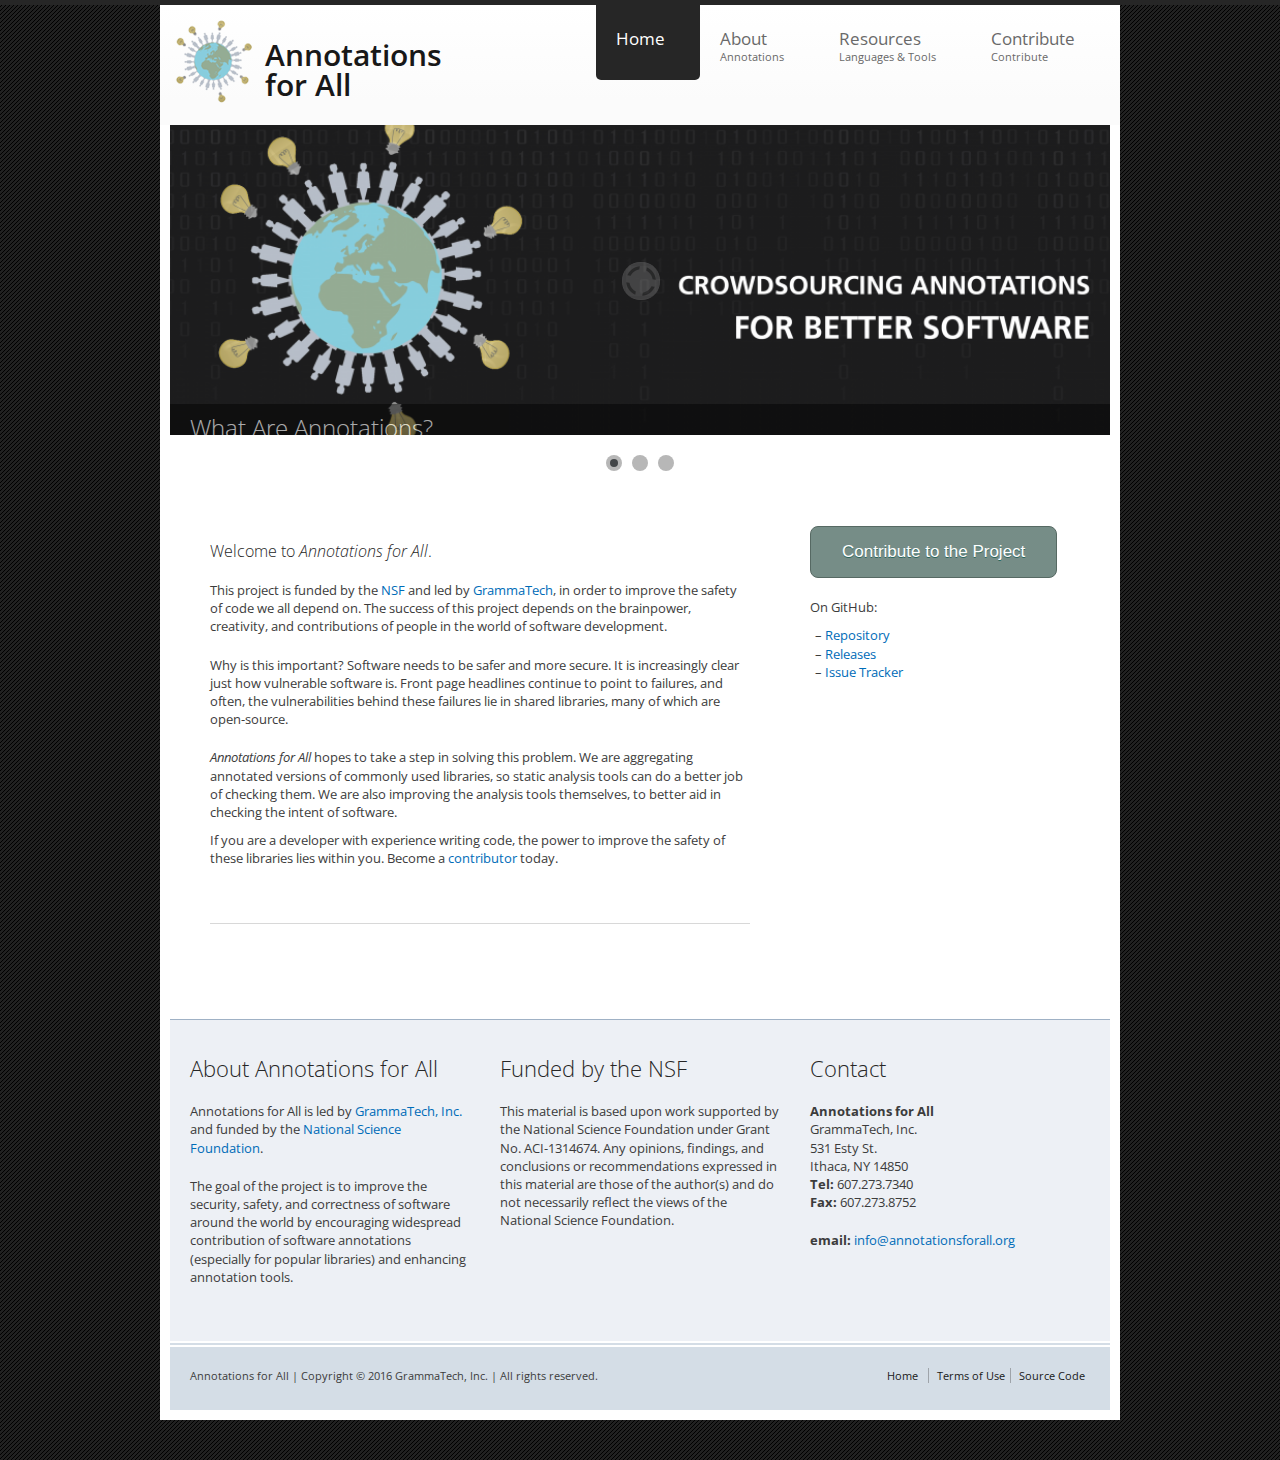
==== commit db0e83e3: "Added link to this site's source code." ====
--- a/index.html
+++ b/index.html
@@ -384,7 +384,8 @@
 
   <div class="content">
     <ul class="menu"><li class="first leaf"><a href="/" title="Home" class="active">Home</a></li>
-<li class="last leaf"><a href="../terms-of-use/" title="Terms of Use">Terms of Use</a></li>
+<li class="leaf"><a href="../terms-of-use/" title="Terms of Use">Terms of Use</a></li>
+<li class="last leaf"><a href="https://github.com/AnnotationsForAll/AnnotationsForAll.github.io" title="Source Code">Source Code</a></li>
 </ul>  </div>
 </div>
   </div>
